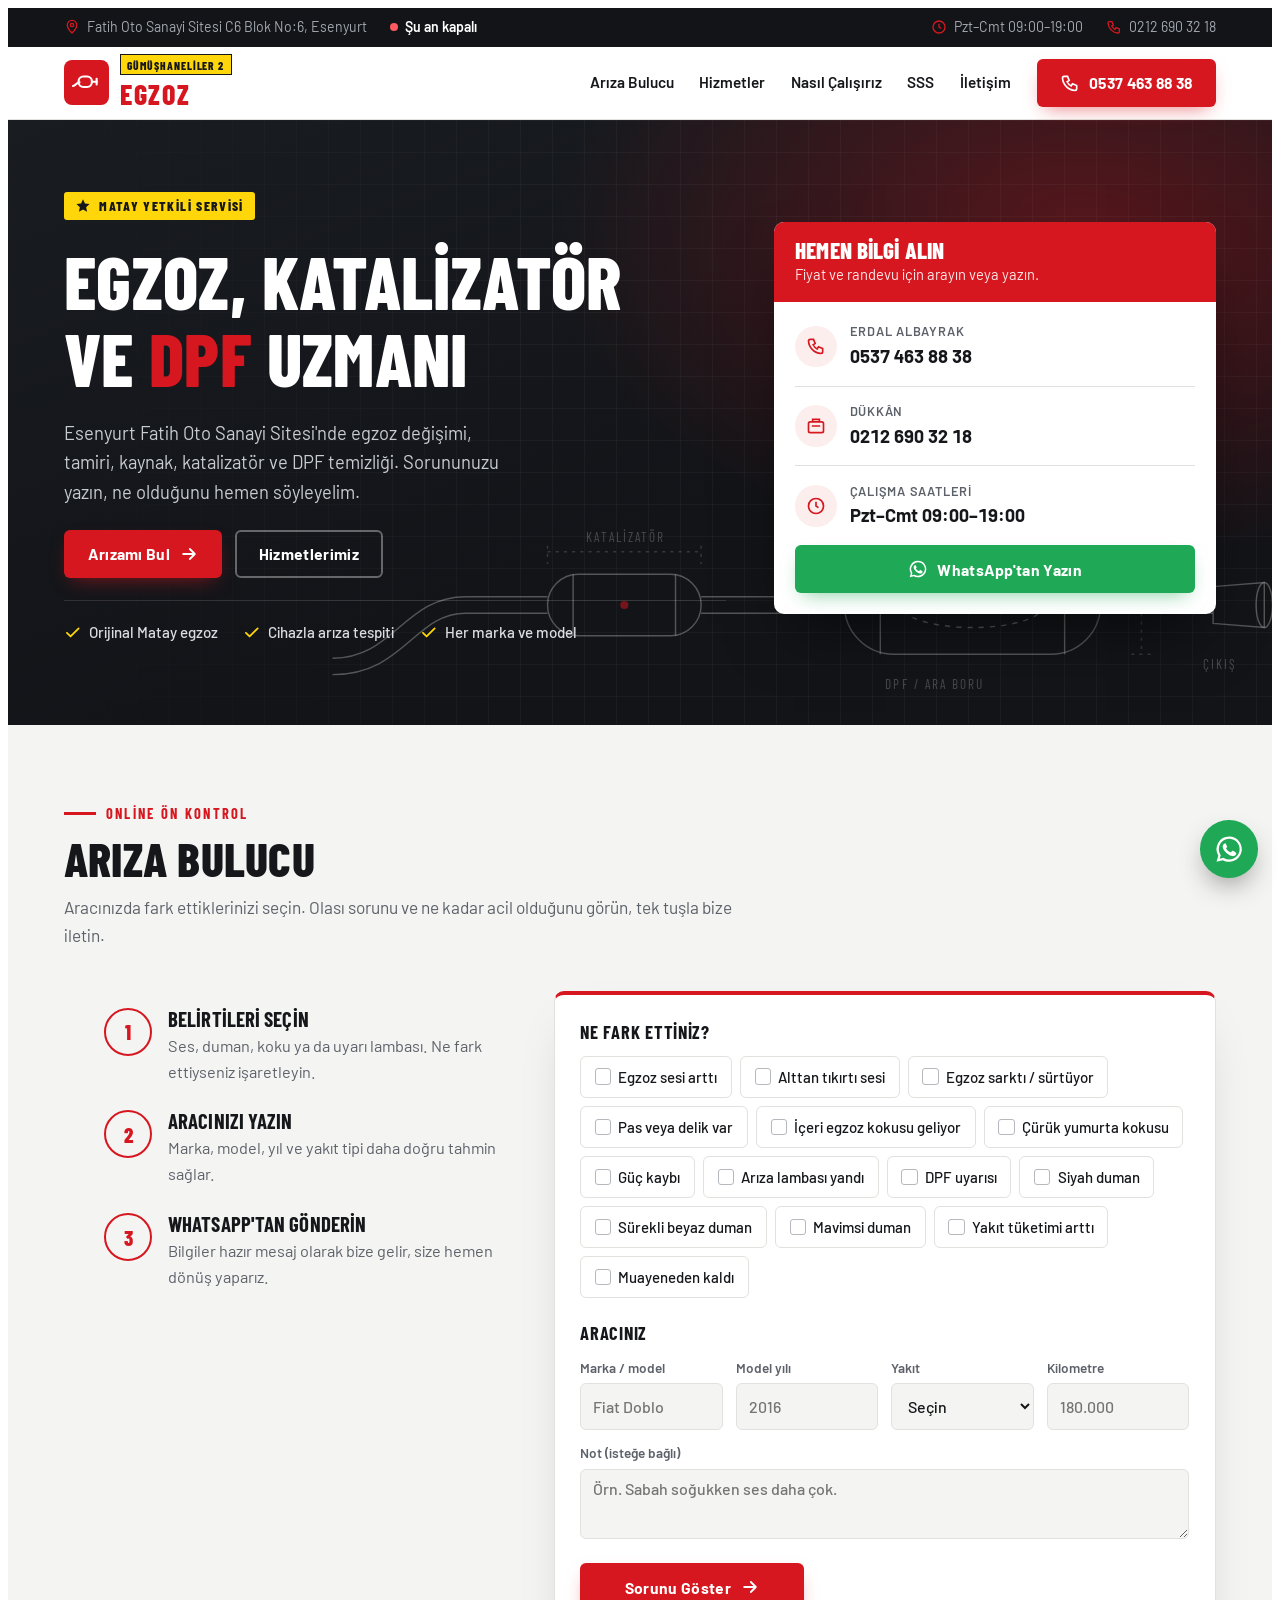
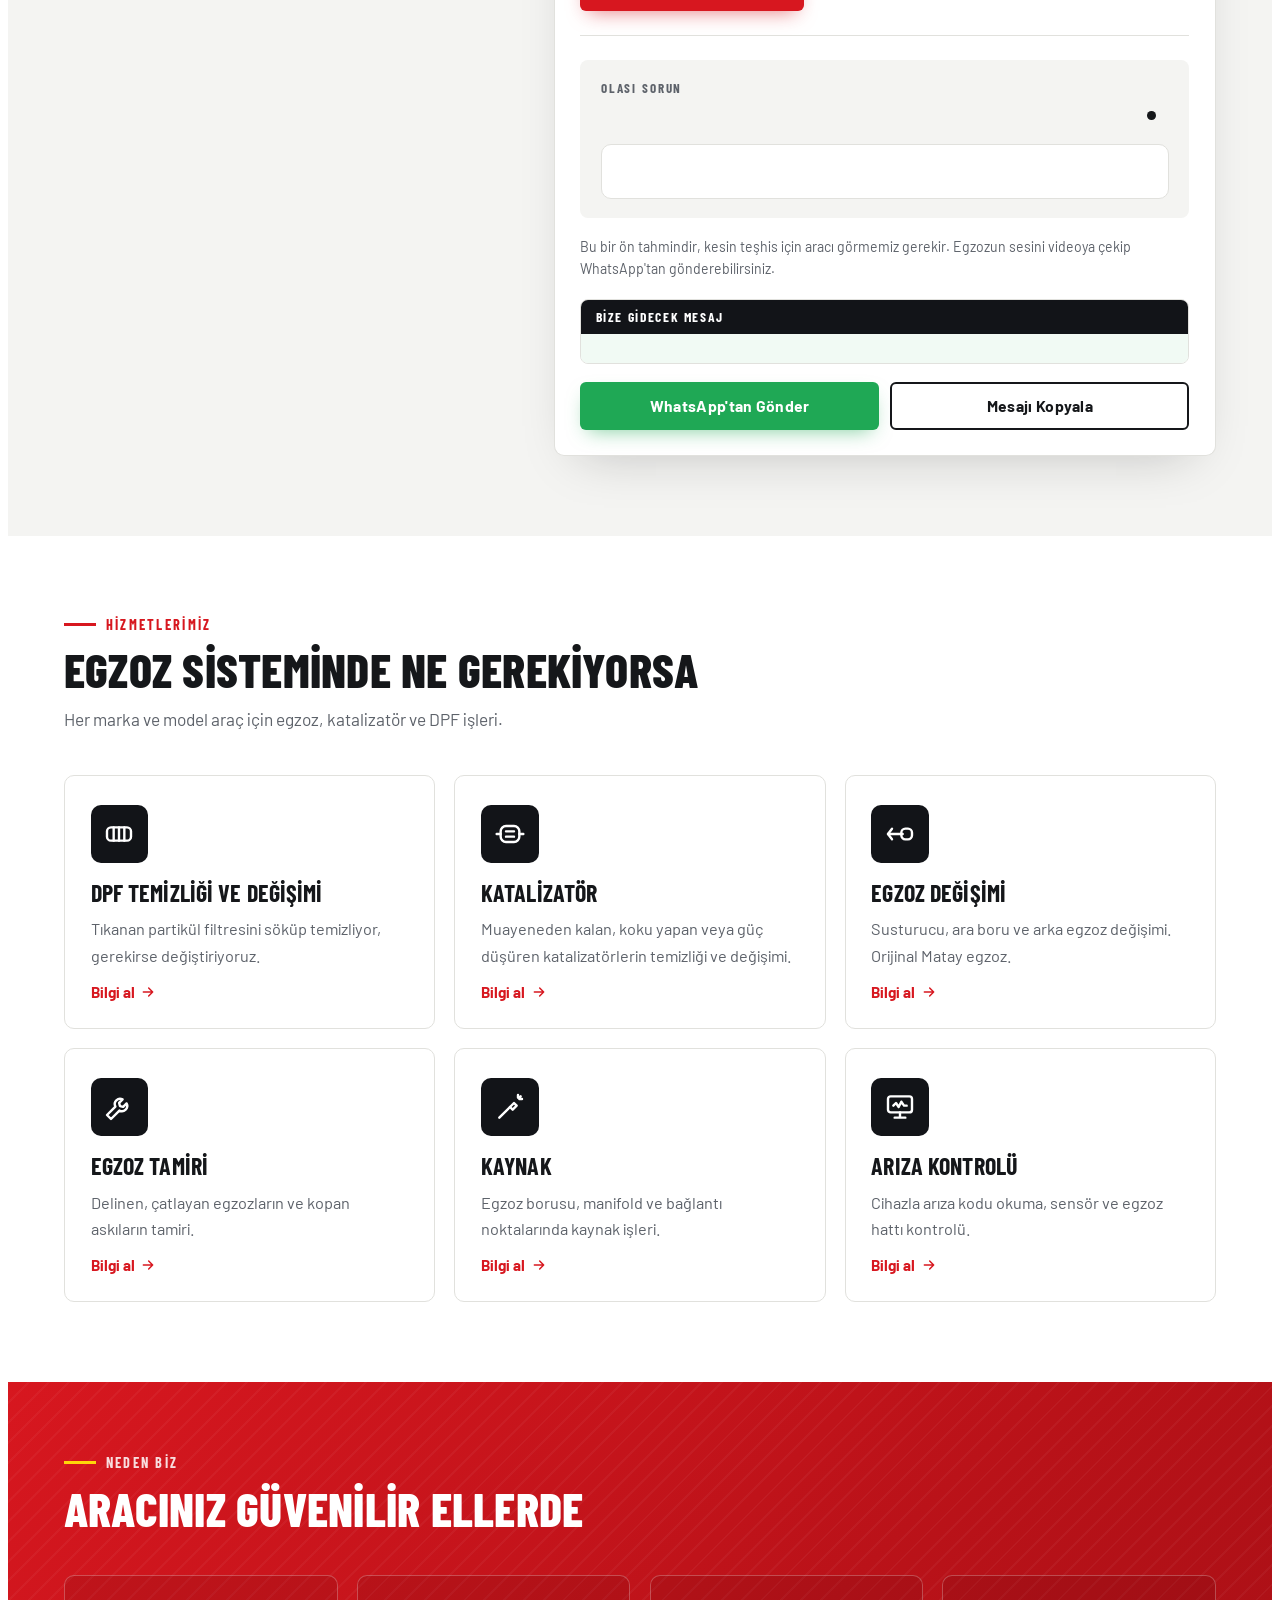
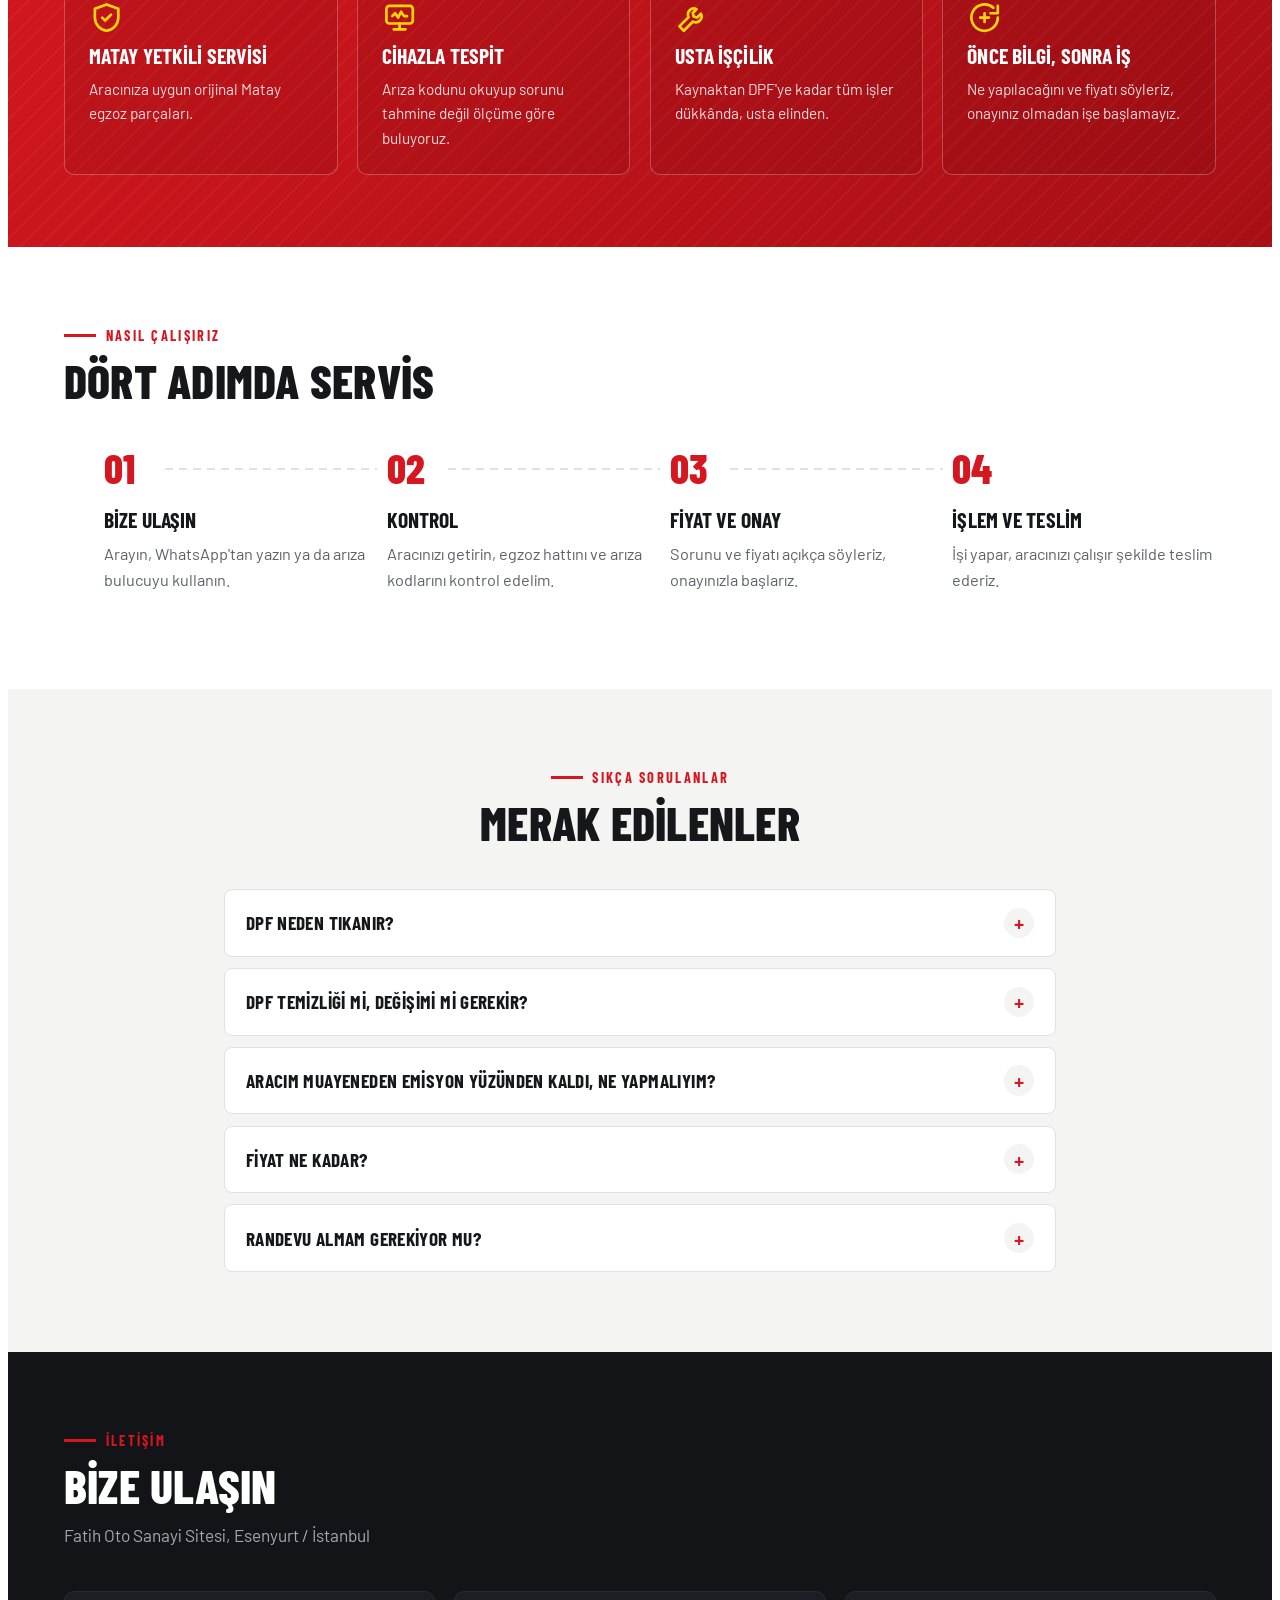
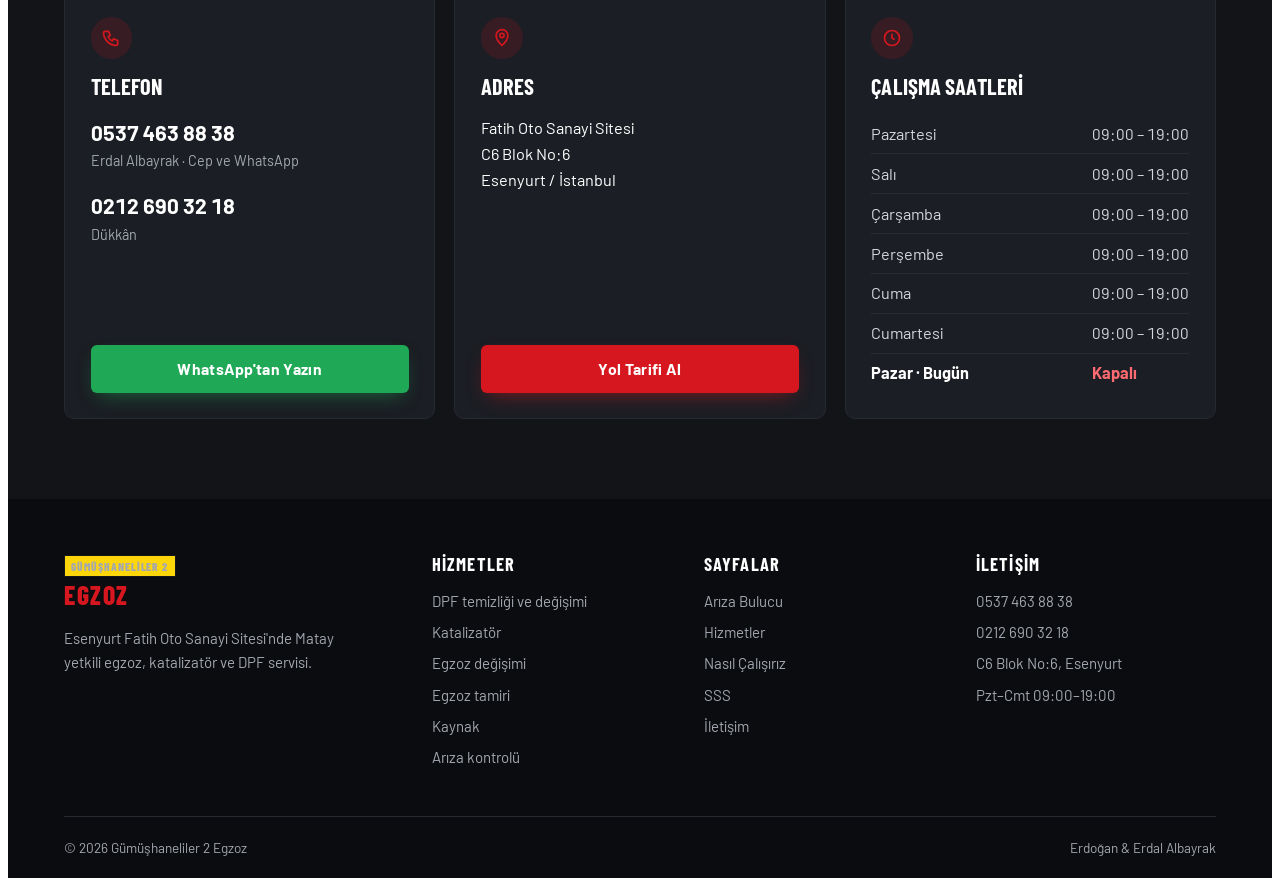
==== index.html @ d11fcd20 "İlk sürüm: Gümüşhaneliler 2 Egzoz web sitesi - Arıza bulucu: belirtiye göre olası arıza ve aciliyet " ====
<!doctype html>
<html lang="tr">
<head>
<meta charset="utf-8">
<meta name="viewport" content="width=device-width, initial-scale=1, viewport-fit=cover">
<title>Gümüşhaneliler 2 Egzoz | Esenyurt Egzoz, Katalizatör ve DPF Servisi</title>
<meta name="description" content="Esenyurt Fatih Oto Sanayi Sitesi'nde Matay yetkili egzoz servisi. DPF temizliği, katalizatör, egzoz değişimi, tamir ve kaynak. Online arıza bulucu ile sorununuzu öğrenin.">
<meta name="theme-color" content="#D7171F">
<link rel="icon" href="assets/img/favicon.svg" type="image/svg+xml">
<meta property="og:type" content="website">
<meta property="og:locale" content="tr_TR">
<meta property="og:title" content="Gümüşhaneliler 2 Egzoz">
<meta property="og:description" content="Egzoz, katalizatör ve DPF uzmanı. Fatih Oto Sanayi Sitesi C6 Blok No:6, Esenyurt / İstanbul.">
<link rel="preconnect" href="https://fonts.googleapis.com">
<link rel="preconnect" href="https://fonts.gstatic.com" crossorigin>
<link rel="stylesheet" href="https://fonts.googleapis.com/css2?family=Barlow+Condensed:wght@500;600;700;800&family=Barlow:wght@400;500;600;700&display=swap">
<link rel="stylesheet" href="assets/css/style.css">
<script type="application/ld+json">
{
  "@context": "https://schema.org",
  "@type": "AutoRepair",
  "name": "Gümüşhaneliler 2 Egzoz",
  "description": "Egzoz, katalizatör ve DPF servisi. Matay yetkili servisi.",
  "telephone": ["+905374638838", "+902126903218"],
  "address": {
    "@type": "PostalAddress",
    "streetAddress": "Fatih Oto Sanayi Sitesi C6 Blok No:6",
    "addressLocality": "Esenyurt",
    "addressRegion": "İstanbul",
    "addressCountry": "TR"
  },
  "openingHoursSpecification": [{
    "@type": "OpeningHoursSpecification",
    "dayOfWeek": ["Monday", "Tuesday", "Wednesday", "Thursday", "Friday", "Saturday"],
    "opens": "09:00",
    "closes": "19:00"
  }]
}
</script>
</head>
<body>

<div class="topinfo">
  <div class="in">
    <div class="left">
      <span class="hide-sm"><svg viewBox="0 0 24 24" fill="none" stroke="currentColor" stroke-width="2" aria-hidden="true"><path d="M12 21s-7-6.3-7-12a7 7 0 0 1 14 0c0 5.7-7 12-7 12Z"/><circle cx="12" cy="9" r="2.5"/></svg>Fatih Oto Sanayi Sitesi C6 Blok No:6, Esenyurt</span>
      <span class="status" id="status"><span class="dot"></span><span id="statusText">Pzt–Cmt 09:00–19:00</span></span>
    </div>
    <div class="right">
      <span class="hide-sm"><svg viewBox="0 0 24 24" fill="none" stroke="currentColor" stroke-width="2" aria-hidden="true"><circle cx="12" cy="12" r="9"/><path d="M12 7v5l3 2"/></svg>Pzt–Cmt 09:00–19:00</span>
      <span><svg viewBox="0 0 24 24" fill="none" stroke="currentColor" stroke-width="2" aria-hidden="true"><path d="M5 4h4l2 5-2.5 1.5a11 11 0 0 0 5 5L15 13l5 2v4a2 2 0 0 1-2 2A16 16 0 0 1 3 6a2 2 0 0 1 2-2Z"/></svg>0212 690 32 18</span>
    </div>
  </div>
</div>

<nav class="navbar" aria-label="Ana menü">
  <div class="in">
    <a class="logo" href="#top" aria-label="Gümüşhaneliler 2 Egzoz">
      <span class="logo-mark"><svg viewBox="0 0 32 32" fill="none" stroke="currentColor" stroke-width="2.2" stroke-linecap="round" stroke-linejoin="round" aria-hidden="true"><path d="M2 20c3 0 4-4 7-4"/><rect x="8" y="10" width="14" height="11" rx="5"/><path d="M22 15.5h5"/><path d="M27 12.5v6"/></svg></span>
      <span class="logo-text"><span class="tag">GÜMÜŞHANELİLER 2</span><span class="word">EGZOZ</span></span>
    </a>
    <button class="menu-btn" id="menuBtn" aria-label="Menüyü aç" aria-expanded="false" aria-controls="nav"><svg viewBox="0 0 24 24" fill="none" stroke="currentColor" stroke-width="2" stroke-linecap="round" aria-hidden="true"><path d="M4 7h16M4 12h16M4 17h16"/></svg></button>
    <div class="nav" id="nav" data-closed>
      <a href="#ariza">Arıza Bulucu</a>
      <a href="#hizmetler">Hizmetler</a>
      <a href="#surec">Nasıl Çalışırız</a>
      <a href="#sss">SSS</a>
      <a href="#iletisim">İletişim</a>
      <a class="btn red" href="tel:+905374638838"><svg class="i" viewBox="0 0 24 24" fill="none" stroke="currentColor" stroke-width="2" aria-hidden="true"><path d="M5 4h4l2 5-2.5 1.5a11 11 0 0 0 5 5L15 13l5 2v4a2 2 0 0 1-2 2A16 16 0 0 1 3 6a2 2 0 0 1 2-2Z"/></svg>0537 463 88 38</a>
    </div>
  </div>
</nav>

<header class="hero" id="top">
  <!-- Teknik çizim tarzı egzoz hattı (arka plan) -->
  <svg class="blueprint" viewBox="0 0 1000 300" fill="none" stroke="#FFFFFF" stroke-width="1.4" aria-hidden="true">
    <g stroke-opacity=".55">
      <path d="M20 220 C 80 220, 90 160, 150 160 L 230 160"/>
      <path d="M20 236 C 90 236, 100 176, 150 176 L 230 176"/>
      <rect x="230" y="138" width="150" height="60" rx="30"/>
      <path d="M255 138v60M355 138v60"/>
      <path d="M380 160 H 520 M380 176 H 520"/>
      <rect x="520" y="120" width="250" height="96" rx="48"/>
      <path d="M555 120v96M735 120v96"/>
      <ellipse cx="645" cy="168" rx="70" ry="22" stroke-dasharray="5 6"/>
      <path d="M770 160 H 880 M770 176 H 880"/>
      <path d="M880 150 L 930 146 L 930 190 L 880 186 Z"/>
      <ellipse cx="930" cy="168" rx="8" ry="22"/>
    </g>
    <g stroke-opacity=".3" stroke-dasharray="3 5">
      <path d="M230 110 V 128 M380 110 V 128 M230 116 H 380"/>
      <path d="M520 92 V 110 M770 92 V 110 M520 98 H 770"/>
      <path d="M800 120 H 820 M800 216 H 820 M810 120 V 216"/>
    </g>
    <g fill="#FFFFFF" fill-opacity=".45" stroke="none" font-family="Barlow Condensed, Arial Narrow, sans-serif" font-size="13" letter-spacing="2">
      <text x="268" y="106">KATALİZATÖR</text>
      <text x="600" y="88">SUSTURUCU</text>
      <text x="560" y="250">DPF / ARA BORU</text>
      <text x="870" y="230">ÇIKIŞ</text>
    </g>
    <circle cx="305" cy="168" r="4" fill="#D7171F" stroke="none"/>
    <circle cx="645" cy="168" r="4" fill="#D7171F" stroke="none"/>
  </svg>

  <div class="in">
    <div class="hero-text">
      <span class="chip-y"><svg viewBox="0 0 24 24" fill="currentColor" aria-hidden="true"><path d="m12 2 2.9 6.3 6.9.8-5.1 4.7 1.4 6.8L12 17.3l-6.1 3.3 1.4-6.8L2.2 9.1l6.9-.8L12 2Z"/></svg>Matay Yetkili Servisi</span>
      <h1>Egzoz, katalizatör ve <span>DPF</span> uzmanı</h1>
      <p class="lead">Esenyurt Fatih Oto Sanayi Sitesi'nde egzoz değişimi, tamiri, kaynak, katalizatör ve DPF temizliği. Sorununuzu yazın, ne olduğunu hemen söyleyelim.</p>
      <div class="ctas">
        <a class="btn red" href="#ariza">Arızamı Bul<svg class="i" viewBox="0 0 24 24" fill="none" stroke="currentColor" stroke-width="2.2" stroke-linecap="round" stroke-linejoin="round" aria-hidden="true"><path d="M5 12h14M13 6l6 6-6 6"/></svg></a>
        <a class="btn outline-w" href="#hizmetler">Hizmetlerimiz</a>
      </div>
      <div class="trust">
        <span><svg viewBox="0 0 24 24" fill="none" stroke="currentColor" stroke-width="2.4" stroke-linecap="round" stroke-linejoin="round" aria-hidden="true"><path d="M20 6 9 17l-5-5"/></svg>Orijinal Matay egzoz</span>
        <span><svg viewBox="0 0 24 24" fill="none" stroke="currentColor" stroke-width="2.4" stroke-linecap="round" stroke-linejoin="round" aria-hidden="true"><path d="M20 6 9 17l-5-5"/></svg>Cihazla arıza tespiti</span>
        <span><svg viewBox="0 0 24 24" fill="none" stroke="currentColor" stroke-width="2.4" stroke-linecap="round" stroke-linejoin="round" aria-hidden="true"><path d="M20 6 9 17l-5-5"/></svg>Her marka ve model</span>
      </div>
    </div>

    <aside class="quick" aria-label="Hızlı iletişim">
      <div class="quick-head"><h3>Hemen bilgi alın</h3><p>Fiyat ve randevu için arayın veya yazın.</p></div>
      <div class="quick-body">
        <a class="qrow" href="tel:+905374638838"><span class="qicon"><svg class="i" viewBox="0 0 24 24" fill="none" stroke="currentColor" stroke-width="2" aria-hidden="true"><path d="M5 4h4l2 5-2.5 1.5a11 11 0 0 0 5 5L15 13l5 2v4a2 2 0 0 1-2 2A16 16 0 0 1 3 6a2 2 0 0 1 2-2Z"/></svg></span><span><small>Erdal Albayrak</small><b>0537 463 88 38</b></span></a>
        <a class="qrow" href="tel:+902126903218"><span class="qicon"><svg class="i" viewBox="0 0 24 24" fill="none" stroke="currentColor" stroke-width="2" aria-hidden="true"><rect x="3" y="7" width="18" height="13" rx="2"/><path d="M8 7V4h8v3M7 12h10"/></svg></span><span><small>Dükkân</small><b>0212 690 32 18</b></span></a>
        <div class="qrow"><span class="qicon"><svg class="i" viewBox="0 0 24 24" fill="none" stroke="currentColor" stroke-width="2" aria-hidden="true"><circle cx="12" cy="12" r="9"/><path d="M12 7v5l3 2"/></svg></span><span><small>Çalışma saatleri</small><b>Pzt–Cmt 09:00–19:00</b></span></div>
        <a class="btn wa" data-wa href="#" target="_blank" rel="noopener"><svg class="i" viewBox="0 0 24 24" fill="currentColor" aria-hidden="true"><path d="M12 2a10 10 0 0 0-8.6 15.1L2 22l5-1.3A10 10 0 1 0 12 2Zm0 18.2a8.2 8.2 0 0 1-4.2-1.2l-.3-.2-3 .8.8-2.9-.2-.3A8.2 8.2 0 1 1 12 20.2Zm4.5-6.1c-.2-.1-1.5-.7-1.7-.8s-.4-.1-.6.1-.7.8-.8 1-.3.2-.5.1a6.7 6.7 0 0 1-3.3-2.9c-.2-.4.2-.4.7-1.3a.5.5 0 0 0 0-.5l-.8-1.8c-.2-.5-.4-.4-.6-.4h-.5a1 1 0 0 0-.7.3 3 3 0 0 0-.9 2.2 5.2 5.2 0 0 0 1.1 2.7 11.8 11.8 0 0 0 4.5 4c1.7.7 2.3.8 3.2.6a2.7 2.7 0 0 0 1.8-1.2 2.2 2.2 0 0 0 .1-1.3c0-.1-.2-.2-.5-.3Z"/></svg>WhatsApp'tan Yazın</a>
      </div>
    </aside>
  </div>
</header>

<section id="ariza" class="alt">
  <div class="in">
    <div class="sec-head">
      <span class="eyebrow">Online ön kontrol</span>
      <h2>Arıza bulucu</h2>
      <p>Aracınızda fark ettiklerinizi seçin. Olası sorunu ve ne kadar acil olduğunu görün, tek tuşla bize iletin.</p>
    </div>
    <div class="finder-wrap">
      <ol class="how">
        <li><span class="num">1</span><div><h4>Belirtileri seçin</h4><p>Ses, duman, koku ya da uyarı lambası. Ne fark ettiyseniz işaretleyin.</p></div></li>
        <li><span class="num">2</span><div><h4>Aracınızı yazın</h4><p>Marka, model, yıl ve yakıt tipi daha doğru tahmin sağlar.</p></div></li>
        <li><span class="num">3</span><div><h4>WhatsApp'tan gönderin</h4><p>Bilgiler hazır mesaj olarak bize gelir, size hemen dönüş yaparız.</p></div></li>
      </ol>

      <div class="finder">
        <form id="form" novalidate>
          <fieldset>
            <legend>Ne fark ettiniz?</legend>
            <div class="opts" id="symptoms"></div>
          </fieldset>
          <fieldset>
            <legend>Aracınız</legend>
            <div class="fields">
              <div class="field"><label for="brand">Marka / model</label><input type="text" id="brand" placeholder="Fiat Doblo" autocomplete="off"></div>
              <div class="field"><label for="year">Model yılı</label><input type="number" id="year" placeholder="2016" inputmode="numeric" min="1980" max="2030"></div>
              <div class="field"><label for="fuel">Yakıt</label>
                <select id="fuel"><option value="">Seçin</option><option value="dizel">Dizel</option><option value="benzin">Benzin</option><option value="lpg">Benzin + LPG</option><option value="hibrit">Hibrit</option></select>
              </div>
              <div class="field"><label for="km">Kilometre</label><input type="text" id="km" placeholder="180.000" inputmode="numeric"></div>
              <div class="field wide"><label for="note">Not (isteğe bağlı)</label><textarea id="note" placeholder="Örn. Sabah soğukken ses daha çok."></textarea></div>
            </div>
          </fieldset>
          <p class="error" id="err" hidden>Lütfen en az bir belirti seçin.</p>
          <button type="submit" class="btn red submit">Sorunu Göster<svg class="i" viewBox="0 0 24 24" fill="none" stroke="currentColor" stroke-width="2.2" stroke-linecap="round" stroke-linejoin="round" aria-hidden="true"><path d="M5 12h14M13 6l6 6-6 6"/></svg></button>

          <div class="result" id="result" hidden aria-live="polite">
            <div class="diag">
              <small>Olası sorun</small>
              <div class="diag-row"><h3 id="dName"></h3><span class="urg" id="dUrg"></span></div>
              <p id="dWhy"></p>
              <p class="svc" id="dSvc"></p>
            </div>
            <p class="fine">Bu bir ön tahmindir, kesin teşhis için aracı görmemiz gerekir. Egzozun sesini videoya çekip WhatsApp'tan gönderebilirsiniz.</p>
            <div class="msgbox">
              <div class="msgbox-head">Bize gidecek mesaj</div>
              <div class="msg" id="msg"></div>
            </div>
            <div class="actions">
              <a class="btn wa" id="waSend" href="#" target="_blank" rel="noopener">WhatsApp'tan Gönder</a>
              <button type="button" class="btn outline" id="copy">Mesajı Kopyala</button>
            </div>
          </div>
        </form>
      </div>
    </div>
  </div>
</section>

<section id="hizmetler">
  <div class="in">
    <div class="sec-head">
      <span class="eyebrow">Hizmetlerimiz</span>
      <h2>Egzoz sisteminde ne gerekiyorsa</h2>
      <p>Her marka ve model araç için egzoz, katalizatör ve DPF işleri.</p>
    </div>
    <div class="svc-grid" id="services"></div>
  </div>
</section>

<section class="why">
  <div class="in">
    <div class="sec-head">
      <span class="eyebrow">Neden biz</span>
      <h2>Aracınız güvenilir ellerde</h2>
    </div>
    <div class="why-grid">
      <div class="why-item"><svg viewBox="0 0 24 24" fill="none" stroke="currentColor" stroke-width="1.8" stroke-linecap="round" stroke-linejoin="round" aria-hidden="true"><path d="M12 3 4 6v6c0 4.5 3.4 8.3 8 9 4.6-.7 8-4.5 8-9V6l-8-3Z"/><path d="m9 12 2 2 4-4"/></svg><h3>Matay yetkili servisi</h3><p>Aracınıza uygun orijinal Matay egzoz parçaları.</p></div>
      <div class="why-item"><svg viewBox="0 0 24 24" fill="none" stroke="currentColor" stroke-width="1.8" stroke-linecap="round" stroke-linejoin="round" aria-hidden="true"><rect x="3" y="4" width="18" height="12" rx="2"/><path d="M8 20h8M12 16v4"/><path d="m7 11 2-2 2 3 2-4 2 3h2"/></svg><h3>Cihazla tespit</h3><p>Arıza kodunu okuyup sorunu tahmine değil ölçüme göre buluyoruz.</p></div>
      <div class="why-item"><svg viewBox="0 0 24 24" fill="none" stroke="currentColor" stroke-width="1.8" stroke-linecap="round" stroke-linejoin="round" aria-hidden="true"><path d="M14.7 6.3a4 4 0 0 0-5.4 5.4L3 18l3 3 6.3-6.3a4 4 0 0 0 5.4-5.4l-2.6 2.6-2.4-.6-.6-2.4 2.6-2.6Z"/></svg><h3>Usta işçilik</h3><p>Kaynaktan DPF'ye kadar tüm işler dükkânda, usta elinden.</p></div>
      <div class="why-item"><svg viewBox="0 0 24 24" fill="none" stroke="currentColor" stroke-width="1.8" stroke-linecap="round" stroke-linejoin="round" aria-hidden="true"><path d="M21 12a9 9 0 1 1-3-6.7"/><path d="M21 4v5h-5"/><path d="M9 12h6M12 9v6"/></svg><h3>Önce bilgi, sonra iş</h3><p>Ne yapılacağını ve fiyatı söyleriz, onayınız olmadan işe başlamayız.</p></div>
    </div>
  </div>
</section>

<section id="surec">
  <div class="in">
    <div class="sec-head">
      <span class="eyebrow">Nasıl çalışırız</span>
      <h2>Dört adımda servis</h2>
    </div>
    <ol class="steps">
      <li class="step"><h3>Bize ulaşın</h3><p>Arayın, WhatsApp'tan yazın ya da arıza bulucuyu kullanın.</p></li>
      <li class="step"><h3>Kontrol</h3><p>Aracınızı getirin, egzoz hattını ve arıza kodlarını kontrol edelim.</p></li>
      <li class="step"><h3>Fiyat ve onay</h3><p>Sorunu ve fiyatı açıkça söyleriz, onayınızla başlarız.</p></li>
      <li class="step"><h3>İşlem ve teslim</h3><p>İşi yapar, aracınızı çalışır şekilde teslim ederiz.</p></li>
    </ol>
  </div>
</section>

<section id="sss" class="alt">
  <div class="in">
    <div class="sec-head center">
      <span class="eyebrow">Sıkça sorulanlar</span>
      <h2>Merak edilenler</h2>
    </div>
    <div class="faq">
      <details><summary>DPF neden tıkanır?</summary><p>DPF, dizel araçlarda egzozdaki isi tutan filtredir. Araç çoğunlukla şehir içinde kısa mesafe kullanılıyorsa filtre kendini temizleyemez ve zamanla tıkanır. Güç kaybı ve DPF uyarı lambası en sık görülen belirtilerdir.</p></details>
      <details><summary>DPF temizliği mi, değişimi mi gerekir?</summary><p>Filtre sağlamsa temizlik çoğu zaman yeterlidir. İçi çatlamış veya erimişse değişim gerekir. Aracı görüp kontrol ettikten sonra hangisinin gerektiğini söyleriz.</p></details>
      <details><summary>Aracım muayeneden emisyon yüzünden kaldı, ne yapmalıyım?</summary><p>Genellikle katalizatör ya da egzoz sensörü kaynaklıdır. Katalizatörü kontrol edip temizlik veya değişimle aracınızın tekrar muayeneden geçmesini sağlarız.</p></details>
      <details><summary>Fiyat ne kadar?</summary><p>Fiyat aracın markasına, modeline ve sorunun ne olduğuna göre değişir. Arayın veya WhatsApp'tan yazın. Aracı gördükten sonra net fiyat veririz.</p></details>
      <details><summary>Randevu almam gerekiyor mu?</summary><p>Pazartesiden cumartesiye 09:00–19:00 arası doğrudan gelebilirsiniz. Önceden arar ya da yazarsanız beklemeden işlem yaparız.</p></details>
    </div>
  </div>
</section>

<section id="iletisim" class="contact">
  <div class="in">
    <div class="sec-head">
      <span class="eyebrow">İletişim</span>
      <h2>Bize ulaşın</h2>
      <p>Fatih Oto Sanayi Sitesi, Esenyurt / İstanbul</p>
    </div>
    <div class="contact-grid">
      <div class="c-card">
        <span class="qicon"><svg class="i" viewBox="0 0 24 24" fill="none" stroke="currentColor" stroke-width="2" aria-hidden="true"><path d="M5 4h4l2 5-2.5 1.5a11 11 0 0 0 5 5L15 13l5 2v4a2 2 0 0 1-2 2A16 16 0 0 1 3 6a2 2 0 0 1 2-2Z"/></svg></span>
        <h3>Telefon</h3>
        <div><a class="big" href="tel:+905374638838">0537 463 88 38</a><p class="sub">Erdal Albayrak · Cep ve WhatsApp</p></div>
        <div><a class="big" href="tel:+902126903218">0212 690 32 18</a><p class="sub">Dükkân</p></div>
        <a class="btn wa" data-wa href="#" target="_blank" rel="noopener">WhatsApp'tan Yazın</a>
      </div>
      <div class="c-card">
        <span class="qicon"><svg class="i" viewBox="0 0 24 24" fill="none" stroke="currentColor" stroke-width="2" aria-hidden="true"><path d="M12 21s-7-6.3-7-12a7 7 0 0 1 14 0c0 5.7-7 12-7 12Z"/><circle cx="12" cy="9" r="2.5"/></svg></span>
        <h3>Adres</h3>
        <p>Fatih Oto Sanayi Sitesi<br>C6 Blok No:6<br>Esenyurt / İstanbul</p>
        <a class="btn red" href="https://www.google.com/maps/search/?api=1&query=Fatih+Oto+Sanayi+Sitesi+C6+Blok+Esenyurt+%C4%B0stanbul" target="_blank" rel="noopener">Yol Tarifi Al</a>
      </div>
      <div class="c-card">
        <span class="qicon"><svg class="i" viewBox="0 0 24 24" fill="none" stroke="currentColor" stroke-width="2" aria-hidden="true"><circle cx="12" cy="12" r="9"/><path d="M12 7v5l3 2"/></svg></span>
        <h3>Çalışma saatleri</h3>
        <div class="hours" id="hours"></div>
      </div>
    </div>
  </div>
</section>

<footer>
  <div class="in">
    <div class="foot">
      <div class="foot-about">
        <span class="logo-text"><span class="tag">GÜMÜŞHANELİLER 2</span><span class="word">EGZOZ</span></span>
        <p>Esenyurt Fatih Oto Sanayi Sitesi'nde Matay yetkili egzoz, katalizatör ve DPF servisi.</p>
      </div>
      <div><h4>Hizmetler</h4><ul id="footSvc"></ul></div>
      <div><h4>Sayfalar</h4><ul><li><a href="#ariza">Arıza Bulucu</a></li><li><a href="#hizmetler">Hizmetler</a></li><li><a href="#surec">Nasıl Çalışırız</a></li><li><a href="#sss">SSS</a></li><li><a href="#iletisim">İletişim</a></li></ul></div>
      <div><h4>İletişim</h4><ul><li><a href="tel:+905374638838">0537 463 88 38</a></li><li><a href="tel:+902126903218">0212 690 32 18</a></li><li>C6 Blok No:6, Esenyurt</li><li>Pzt–Cmt 09:00–19:00</li></ul></div>
    </div>
    <div class="foot-bottom"><span>© <span id="yr">2026</span> Gümüşhaneliler 2 Egzoz</span><span>Erdoğan &amp; Erdal Albayrak</span></div>
  </div>
</footer>

<a class="float-wa" data-wa href="#" target="_blank" rel="noopener" aria-label="WhatsApp'tan yazın"><svg viewBox="0 0 24 24" fill="currentColor" aria-hidden="true"><path d="M12 2a10 10 0 0 0-8.6 15.1L2 22l5-1.3A10 10 0 1 0 12 2Zm0 18.2a8.2 8.2 0 0 1-4.2-1.2l-.3-.2-3 .8.8-2.9-.2-.3A8.2 8.2 0 1 1 12 20.2Zm4.5-6.1c-.2-.1-1.5-.7-1.7-.8s-.4-.1-.6.1-.7.8-.8 1-.3.2-.5.1a6.7 6.7 0 0 1-3.3-2.9c-.2-.4.2-.4.7-1.3a.5.5 0 0 0 0-.5l-.8-1.8c-.2-.5-.4-.4-.6-.4h-.5a1 1 0 0 0-.7.3 3 3 0 0 0-.9 2.2 5.2 5.2 0 0 0 1.1 2.7 11.8 11.8 0 0 0 4.5 4c1.7.7 2.3.8 3.2.6a2.7 2.7 0 0 0 1.8-1.2 2.2 2.2 0 0 0 .1-1.3c0-.1-.2-.2-.5-.3Z"/></svg></a>
<div class="dock">
  <a class="btn wa" data-wa href="#" target="_blank" rel="noopener">WhatsApp</a>
  <a class="btn red" href="tel:+905374638838">Hemen Ara</a>
</div>

<script src="assets/js/main.js" defer></script>
</body>
</html>
---- assets/css/style.css ----
/* Layout: kurumsal servis sitesi. Üst bilgi şeridi + menü, koyu giriş (teknik çizim egzoz + hızlı iletişim kartı),
   arıza bulucu, hizmet kartları, kırmızı "neden biz" bandı, çalışma adımları, SSS, iletişim, çok sütunlu alt bilgi.
   Tek görünüm: kartvizitin kırmızı/sarı/beyaz kimliği her temada aynı. */
:root {
  color-scheme: light;
  --dark: #121418;
  --dark-2: #1B1E24;
  --dark-3: #262A31;
  --bg: #F4F4F2;
  --white: #FFFFFF;
  --ink: #15171A;
  --muted: #5D626A;
  --muted-dark: #A3A8B0;
  --line: #E1E1DD;
  --red: #D7171F;
  --red-dark: #A70F15;
  --red-tint: #FDEEEE;
  --yellow: #FFD60A;
  --green: #1FA855;
  --head: "Barlow Condensed", "Arial Narrow", sans-serif;
  --body: "Barlow", "Segoe UI", Roboto, Arial, sans-serif;
}
* { box-sizing: border-box; }
html { scroll-behavior: smooth; scroll-padding-top: 5rem; }
@media (prefers-reduced-motion: reduce) { html { scroll-behavior: auto; } * { transition: none !important; } }
body { background: var(--white); color: var(--ink); font-family: var(--body); font-size: 1.02rem; line-height: 1.6; }
h1, h2, h3, h4 { margin: 0; font-family: var(--head); text-wrap: balance; line-height: 1.05; letter-spacing: .005em; }
p { margin: 0; }
a { color: inherit; }
ul { margin: 0; padding: 0; list-style: none; }
.in { max-width: 74rem; margin: 0 auto; padding-inline: 16px; }
svg.i { width: 1.25rem; height: 1.25rem; flex: none; }

/* Butonlar */
.btn { display: inline-flex; align-items: center; justify-content: center; gap: .55rem; min-height: 3rem; padding: .7rem 1.35rem; border-radius: 6px; border: 2px solid transparent; font: 700 .98rem var(--body); letter-spacing: .02em; text-decoration: none; cursor: pointer; transition: background .18s, border-color .18s, transform .18s, box-shadow .18s; white-space: nowrap; }
.btn:hover { transform: translateY(-1px); }
.btn:focus-visible, .opt:focus-within, input:focus-visible, select:focus-visible, textarea:focus-visible, summary:focus-visible, .nav a:focus-visible { outline: 3px solid var(--yellow); outline-offset: 2px; }
.btn.red { background: var(--red); color: var(--white); box-shadow: 0 8px 20px -8px rgba(215,23,31,.6); }
.btn.red:hover { background: var(--red-dark); }
.btn.wa { background: var(--green); color: var(--white); box-shadow: 0 8px 20px -8px rgba(31,168,85,.6); }
.btn.outline-w { border-color: rgba(255,255,255,.35); color: var(--white); }
.btn.outline-w:hover { border-color: var(--white); background: rgba(255,255,255,.06); }
.btn.outline { border-color: var(--ink); color: var(--ink); background: var(--white); }
.btn.white { background: var(--white); color: var(--red); }

/* Üst bilgi şeridi */
.topinfo { background: var(--dark); color: var(--muted-dark); font-size: .88rem; }
.topinfo .in { display: flex; justify-content: space-between; gap: .3rem 1.5rem; flex-wrap: wrap; padding-block: .5rem; }
.topinfo span { display: inline-flex; align-items: center; gap: .45rem; }
.topinfo svg { width: 1rem; height: 1rem; color: var(--red); }
.topinfo .left, .topinfo .right { display: flex; gap: .3rem 1.4rem; flex-wrap: wrap; }
.status { font-weight: 600; color: var(--white); }
.dot { width: .5rem; height: .5rem; border-radius: 50%; background: var(--muted-dark); }
.open .dot { background: #3BDB78; box-shadow: 0 0 0 3px rgba(59,219,120,.2); }
.closed .dot { background: #FF5A5F; }

/* Menü */
.navbar { position: sticky; top: env(safe-area-inset-top, 0px); z-index: 30; background: rgba(255,255,255,.97); backdrop-filter: saturate(1.4) blur(8px); border-bottom: 1px solid var(--line); }
.navbar .in { display: flex; align-items: center; justify-content: space-between; gap: 1.5rem; min-height: 4.5rem; }
.logo { display: inline-flex; align-items: center; gap: .7rem; text-decoration: none; }
.logo-mark { width: 2.8rem; height: 2.8rem; border-radius: 8px; background: var(--red); display: grid; place-items: center; }
.logo-mark svg { width: 1.9rem; height: 1.9rem; color: var(--white); }
.logo-text { display: flex; flex-direction: column; line-height: 1; }
.logo-text .tag { align-self: flex-start; background: var(--yellow); font: 800 .72rem var(--head); letter-spacing: .08em; padding: .18rem .4rem; border: 1.5px solid var(--ink); }
.logo-text .word { font: 800 1.75rem var(--head); color: var(--red); letter-spacing: .06em; margin-top: .12rem; }
.nav { display: flex; align-items: center; gap: 1.6rem; font-weight: 600; font-size: .96rem; }
.nav a { text-decoration: none; color: var(--ink); position: relative; padding-block: .3rem; }
.nav a:not(.btn)::after { content: ""; position: absolute; left: 0; right: 100%; bottom: -2px; height: 2px; background: var(--red); transition: right .2s; }
.nav a:not(.btn):hover::after { right: 0; }
.menu-btn { display: none; width: 2.8rem; height: 2.8rem; border: 1.5px solid var(--line); border-radius: 6px; background: var(--white); cursor: pointer; place-items: center; }
.menu-btn svg { width: 1.4rem; height: 1.4rem; }

/* Giriş */
.hero { position: relative; overflow: hidden; background: radial-gradient(70% 90% at 85% 20%, rgba(215,23,31,.35), transparent 60%), linear-gradient(160deg, #191C21 0%, var(--dark) 60%); color: var(--white); }
.hero::before { content: ""; position: absolute; inset: 0; background-image: linear-gradient(rgba(255,255,255,.035) 1px, transparent 1px), linear-gradient(90deg, rgba(255,255,255,.035) 1px, transparent 1px); background-size: 32px 32px; mask-image: linear-gradient(90deg, transparent, #000 40%); }
.blueprint { position: absolute; right: -4rem; bottom: -1rem; width: min(64rem, 120%); opacity: .5; pointer-events: none; }
.hero .in { position: relative; display: grid; grid-template-columns: minmax(0, 1.35fr) minmax(0, .9fr); gap: 3rem; align-items: center; padding-block: 4.5rem 5rem; }
.hero-text { display: flex; flex-direction: column; gap: 1.4rem; min-width: 0; }
.chip-y { align-self: flex-start; display: inline-flex; align-items: center; gap: .5rem; background: var(--yellow); color: var(--ink); font: 800 .85rem var(--head); letter-spacing: .1em; text-transform: uppercase; padding: .35rem .7rem; border-radius: 3px; }
.chip-y svg { width: 1rem; height: 1rem; }
.hero h1 { font-size: clamp(2.6rem, 6.2vw, 4.6rem); font-weight: 800; text-transform: uppercase; }
.hero h1 span { color: var(--red); }
.hero .lead { color: #C9CDD3; font-size: 1.15rem; max-width: 46ch; }
.hero .ctas { display: flex; flex-wrap: wrap; gap: .8rem; }
.trust { display: flex; flex-wrap: wrap; gap: .6rem 1.6rem; padding-top: 1.2rem; border-top: 1px solid rgba(255,255,255,.12); color: #DADDE1; font-weight: 500; font-size: .95rem; }
.trust span { display: inline-flex; align-items: center; gap: .45rem; }
.trust svg { color: var(--yellow); width: 1.1rem; height: 1.1rem; }

.quick { background: var(--white); color: var(--ink); border-radius: 10px; overflow: hidden; box-shadow: 0 30px 60px -20px rgba(0,0,0,.6); min-width: 0; }
.quick-head { background: var(--red); color: var(--white); padding: 1rem 1.3rem; }
.quick-head h3 { font-size: 1.45rem; text-transform: uppercase; font-weight: 800; }
.quick-head p { font-size: .92rem; opacity: .9; }
.quick-body { padding: 1.2rem 1.3rem 1.3rem; display: flex; flex-direction: column; gap: .9rem; }
.qrow { display: flex; gap: .8rem; align-items: center; text-decoration: none; padding-bottom: .9rem; border-bottom: 1px solid var(--line); }
.qrow:last-of-type { border-bottom: 0; padding-bottom: 0; }
.qicon { width: 2.6rem; height: 2.6rem; border-radius: 50%; background: var(--red-tint); color: var(--red); display: grid; place-items: center; flex: none; }
.qrow small { display: block; color: var(--muted); font-size: .8rem; font-weight: 600; text-transform: uppercase; letter-spacing: .06em; }
.qrow b { font-size: 1.15rem; font-variant-numeric: tabular-nums; }
.quick .btn { width: 100%; }

/* Bölüm başlıkları */
section { padding-block: 5rem; }
.alt { background: var(--bg); }
.sec-head { display: flex; flex-direction: column; gap: .7rem; margin-bottom: 2.6rem; max-width: 44rem; }
.sec-head.center { margin-inline: auto; text-align: center; align-items: center; }
.eyebrow { display: inline-flex; align-items: center; gap: .6rem; font: 700 .9rem var(--head); letter-spacing: .16em; text-transform: uppercase; color: var(--red); }
.eyebrow::before { content: ""; width: 2rem; height: 3px; background: var(--red); }
.sec-head h2 { font-size: clamp(2rem, 4.5vw, 3rem); font-weight: 800; text-transform: uppercase; }
.sec-head p { color: var(--muted); font-size: 1.08rem; }

/* Arıza bulucu */
.finder-wrap { display: grid; grid-template-columns: minmax(0, .8fr) minmax(0, 1.2fr); gap: 3rem; align-items: start; }
.how { display: flex; flex-direction: column; gap: 1.6rem; }
.how li { display: grid; grid-template-columns: 3rem 1fr; gap: 1rem; align-items: start; }
.how .num { width: 3rem; height: 3rem; border-radius: 50%; border: 2px solid var(--red); color: var(--red); display: grid; place-items: center; font: 800 1.3rem var(--head); }
.how h4 { font-size: 1.3rem; font-weight: 700; text-transform: uppercase; margin-bottom: .2rem; }
.how p { color: var(--muted); }
.finder { background: var(--white); border: 1px solid var(--line); border-top: 4px solid var(--red); border-radius: 10px; box-shadow: 0 20px 50px -25px rgba(20,20,20,.25); min-width: 0; }
form { padding: 1.6rem; display: flex; flex-direction: column; gap: 1.5rem; }
fieldset { border: 0; padding: 0; margin: 0; min-width: 0; }
legend { font: 700 1.15rem var(--head); text-transform: uppercase; letter-spacing: .04em; padding: 0; margin-bottom: .8rem; }
.opts { display: flex; flex-wrap: wrap; gap: .5rem; }
.opt { position: relative; }
.opt input { position: absolute; inset: 0; opacity: 0; margin: 0; cursor: pointer; }
.opt span { display: inline-flex; align-items: center; gap: .45rem; padding: .5rem .85rem; border: 1.5px solid var(--line); border-radius: 6px; font-size: .94rem; font-weight: 500; background: var(--white); user-select: none; transition: border-color .15s, background .15s; }
.opt span::before { content: ""; width: .9rem; height: .9rem; border-radius: 3px; border: 1.5px solid #B5B8BD; flex: none; transition: background .15s; }
.opt:hover span { border-color: #AEB2B8; }
.opt input:checked + span { border-color: var(--red); background: var(--red-tint); color: var(--red-dark); font-weight: 600; }
.opt input:checked + span::before { background: var(--red); border-color: var(--red); box-shadow: inset 0 0 0 2px var(--white); }
.fields { display: grid; grid-template-columns: repeat(4, minmax(0, 1fr)); gap: .8rem; }
.field { display: flex; flex-direction: column; gap: .3rem; min-width: 0; }
.field.wide { grid-column: 1 / -1; }
.field label { font-size: .85rem; font-weight: 600; color: var(--muted); }
input[type=text], input[type=number], select, textarea { width: 100%; min-height: 2.9rem; padding: .55rem .75rem; border-radius: 6px; border: 1.5px solid var(--line); background: var(--bg); color: var(--ink); font: 500 1rem var(--body); transition: border-color .15s, background .15s; }
input:focus, select:focus, textarea:focus { border-color: var(--ink); background: var(--white); }
textarea { min-height: 4.4rem; resize: vertical; }
.error { color: var(--red); font-weight: 600; }
.submit { align-self: flex-start; min-width: 14rem; }

.result { border-top: 1px solid var(--line); padding-top: 1.5rem; display: flex; flex-direction: column; gap: 1.1rem; }
.diag { background: var(--bg); border-radius: 8px; padding: 1.2rem 1.3rem; display: flex; flex-direction: column; gap: .6rem; }
.diag small { font: 700 .82rem var(--head); letter-spacing: .14em; text-transform: uppercase; color: var(--muted); }
.diag-row { display: flex; flex-wrap: wrap; align-items: center; justify-content: space-between; gap: .5rem 1rem; }
.diag h3 { font-size: 1.8rem; font-weight: 800; text-transform: uppercase; }
.urg { display: inline-flex; align-items: center; gap: .45rem; font-weight: 700; font-size: .9rem; padding: .35rem .8rem; border-radius: 999px; white-space: nowrap; }
.urg::before { content: ""; width: .55rem; height: .55rem; border-radius: 50%; background: currentColor; }
.urg.high { color: var(--white); background: var(--red); }
.urg.mid { color: #6E4200; background: var(--yellow); }
.urg.low { color: #11622F; background: #DDF3E5; }
.diag p { color: var(--muted); }
.diag .svc { color: var(--ink); font-weight: 600; display: inline-flex; gap: .4rem; align-items: center; }
.diag .svc svg { color: var(--red); }
.fine { font-size: .88rem; color: var(--muted); }
.msgbox { border: 1px solid var(--line); border-radius: 8px; overflow: hidden; }
.msgbox-head { padding: .55rem .9rem; background: var(--dark); color: var(--white); font: 700 .85rem var(--head); letter-spacing: .12em; text-transform: uppercase; }
.msg { white-space: pre-wrap; padding: .9rem; font-size: .95rem; overflow-wrap: anywhere; background: #F1FAF4; }
.actions { display: flex; flex-wrap: wrap; gap: .7rem; }
.actions .btn { flex: 1 1 12rem; }

/* Hizmetler */
.svc-grid { display: grid; grid-template-columns: repeat(3, minmax(0, 1fr)); gap: 1.2rem; }
.svc { background: var(--white); border: 1px solid var(--line); border-radius: 10px; padding: 1.8rem 1.6rem 1.5rem; display: flex; flex-direction: column; gap: .7rem; position: relative; overflow: hidden; transition: transform .2s, box-shadow .2s, border-color .2s; min-width: 0; }
.svc::after { content: ""; position: absolute; left: 0; right: 0; bottom: 0; height: 3px; background: var(--red); transform: scaleX(0); transform-origin: left; transition: transform .25s; }
.svc:hover { transform: translateY(-4px); box-shadow: 0 22px 40px -24px rgba(20,20,20,.35); border-color: transparent; }
.svc:hover::after { transform: scaleX(1); }
.svc-ico { width: 3.6rem; height: 3.6rem; border-radius: 10px; background: var(--dark); display: grid; place-items: center; margin-bottom: .4rem; transition: background .2s; }
.svc:hover .svc-ico { background: var(--red); }
.svc-ico svg { width: 2rem; height: 2rem; color: var(--white); }
.svc h3 { font-size: 1.5rem; font-weight: 700; text-transform: uppercase; }
.svc p { color: var(--muted); flex: 1; }
.svc a { font-weight: 700; color: var(--red); text-decoration: none; display: inline-flex; align-items: center; gap: .35rem; font-size: .95rem; }
.svc a svg { width: 1rem; height: 1rem; transition: transform .2s; }
.svc a:hover svg { transform: translateX(3px); }

/* Neden biz */
.why { background: linear-gradient(135deg, var(--red) 0%, var(--red-dark) 100%); color: var(--white); position: relative; overflow: hidden; padding-block: 4.5rem; }
.why::before { content: ""; position: absolute; inset: 0; background: repeating-linear-gradient(135deg, rgba(255,255,255,.04) 0 2px, transparent 2px 14px); }
.why .in { position: relative; }
.why .eyebrow, .why .sec-head p { color: rgba(255,255,255,.85); }
.why .eyebrow::before { background: var(--yellow); }
.why-grid { display: grid; grid-template-columns: repeat(4, minmax(0, 1fr)); gap: 1.2rem; }
.why-item { border: 1px solid rgba(255,255,255,.25); border-radius: 10px; padding: 1.5rem; display: flex; flex-direction: column; gap: .6rem; background: rgba(0,0,0,.08); min-width: 0; }
.why-item svg { width: 2.2rem; height: 2.2rem; color: var(--yellow); }
.why-item h3 { font-size: 1.35rem; font-weight: 700; text-transform: uppercase; }
.why-item p { color: rgba(255,255,255,.85); font-size: .96rem; }

/* Süreç */
.steps { display: grid; grid-template-columns: repeat(4, minmax(0, 1fr)); gap: 1.2rem; counter-reset: s; position: relative; }
.step { position: relative; display: flex; flex-direction: column; gap: .6rem; padding-top: 3.8rem; min-width: 0; }
.step::before { counter-increment: s; content: "0" counter(s); position: absolute; top: 0; left: 0; font: 800 2.6rem var(--head); color: var(--red); line-height: 1; }
.step::after { content: ""; position: absolute; top: 1.3rem; left: 3.8rem; right: -.6rem; height: 2px; background: repeating-linear-gradient(90deg, var(--line) 0 8px, transparent 8px 14px); }
.step:last-child::after { display: none; }
.step h3 { font-size: 1.35rem; font-weight: 700; text-transform: uppercase; }
.step p { color: var(--muted); }

/* SSS */
.faq { max-width: 52rem; margin: 0 auto; display: flex; flex-direction: column; gap: .7rem; }
.faq details { background: var(--white); border: 1px solid var(--line); border-radius: 8px; transition: border-color .2s; }
.faq details[open] { border-color: var(--red); }
.faq summary { cursor: pointer; list-style: none; padding: 1.1rem 1.3rem; display: flex; justify-content: space-between; align-items: center; gap: 1rem; font: 700 1.2rem var(--head); text-transform: uppercase; letter-spacing: .02em; }
.faq summary::-webkit-details-marker { display: none; }
.faq summary::after { content: "+"; flex: none; width: 1.9rem; height: 1.9rem; border-radius: 50%; background: var(--bg); display: grid; place-items: center; font: 600 1.3rem var(--body); color: var(--red); transition: transform .2s; }
.faq details[open] summary::after { transform: rotate(45deg); background: var(--red-tint); }
.faq details p { padding: 0 1.3rem 1.2rem; color: var(--muted); max-width: 65ch; }

/* İletişim */
.contact { background: var(--dark); color: var(--white); }
.contact .sec-head p { color: var(--muted-dark); }
.contact-grid { display: grid; grid-template-columns: repeat(3, minmax(0, 1fr)); gap: 1.2rem; }
.c-card { background: var(--dark-2); border: 1px solid var(--dark-3); border-radius: 10px; padding: 1.6rem; display: flex; flex-direction: column; gap: 1rem; min-width: 0; }
.c-card .qicon { background: rgba(215,23,31,.15); }
.c-card h3 { font-size: 1.4rem; text-transform: uppercase; font-weight: 700; }
.c-card .big { font-size: 1.35rem; font-weight: 700; font-variant-numeric: tabular-nums; text-decoration: none; display: block; }
.c-card .sub { color: var(--muted-dark); font-size: .9rem; }
.c-card .btn { margin-top: auto; }
.hours { display: grid; grid-template-columns: 1fr auto; font-variant-numeric: tabular-nums; }
.hours span { padding: .4rem 0; border-bottom: 1px solid var(--dark-3); color: #D3D6DA; }
.hours span:nth-last-child(-n+2) { border-bottom: 0; }
.hours .today { color: var(--white); font-weight: 700; }
.hours .off { color: #FF6B70; }

/* Alt bilgi */
footer { background: #0B0C0F; color: var(--muted-dark); font-size: .94rem; }
.foot { display: grid; grid-template-columns: 1.4fr 1fr 1fr 1fr; gap: 2rem; padding-block: 3.5rem 2.5rem; }
.foot h4 { color: var(--white); font-size: 1.15rem; text-transform: uppercase; letter-spacing: .06em; margin-bottom: .9rem; }
.foot li { margin-bottom: .45rem; }
.foot a { text-decoration: none; }
.foot a:hover { color: var(--white); }
.foot .logo-text .word { font-size: 1.6rem; }
.foot-about p { margin-top: 1rem; max-width: 32ch; }
.foot-bottom { border-top: 1px solid var(--dark-3); padding-block: 1.2rem; font-size: .85rem; display: flex; flex-wrap: wrap; justify-content: space-between; gap: .5rem; }

/* WhatsApp yüzen buton ve mobil alt çubuk */
.float-wa { position: fixed; right: 1.4rem; bottom: calc(1.4rem + env(safe-area-inset-bottom, 0px)); z-index: 40; width: 3.6rem; height: 3.6rem; border-radius: 50%; background: var(--green); color: var(--white); display: grid; place-items: center; box-shadow: 0 12px 28px -8px rgba(0,0,0,.45); transition: transform .2s; }
.float-wa:hover { transform: scale(1.06); }
.float-wa svg { width: 1.9rem; height: 1.9rem; }
.dock { display: none; }

@media (max-width: 60rem) {
  .nav { position: absolute; top: 100%; left: 0; right: 0; background: var(--white); border-bottom: 1px solid var(--line); flex-direction: column; align-items: stretch; gap: 0; padding: .5rem 16px 1rem; box-shadow: 0 20px 30px -20px rgba(0,0,0,.25); }
  .nav[data-closed] { display: none; }
  .nav a:not(.btn) { padding: .8rem 0; border-bottom: 1px solid var(--line); }
  .nav .btn { margin-top: .8rem; }
  .menu-btn { display: grid; }
  .hero .in { grid-template-columns: 1fr; padding-block: 3rem 3.5rem; }
  .finder-wrap { grid-template-columns: 1fr; gap: 2rem; }
  .how { flex-direction: row; flex-wrap: wrap; }
  .how li { flex: 1 1 14rem; }
  .svc-grid { grid-template-columns: repeat(2, minmax(0, 1fr)); }
  .why-grid { grid-template-columns: repeat(2, minmax(0, 1fr)); }
  .steps { grid-template-columns: repeat(2, minmax(0, 1fr)); row-gap: 2rem; }
  .step::after { display: none; }
  .contact-grid { grid-template-columns: 1fr; }
  .foot { grid-template-columns: 1fr 1fr; }
  .fields { grid-template-columns: repeat(2, minmax(0, 1fr)); }
  .float-wa { display: none; }
  .dock { display: grid; position: fixed; left: 0; right: 0; bottom: 0; z-index: 40; grid-template-columns: 1fr 1fr; gap: .5rem; background: var(--white); border-top: 1px solid var(--line); padding: .55rem 16px calc(.55rem + env(safe-area-inset-bottom, 0px)); box-shadow: 0 -8px 20px -10px rgba(0,0,0,.2); }
  body { padding-bottom: 4.3rem; }
  section { padding-block: 3.5rem; }
}
@media (max-width: 36rem) {
  .topinfo .hide-sm { display: none; }
  .svc-grid, .why-grid, .steps, .foot { grid-template-columns: 1fr; }
  form { padding: 1.2rem; }
  .submit { width: 100%; }
  .logo-mark { width: 2.4rem; height: 2.4rem; }
  .logo-text .word { font-size: 1.5rem; }
  .blueprint { width: 170%; right: -40%; opacity: .3; }
}
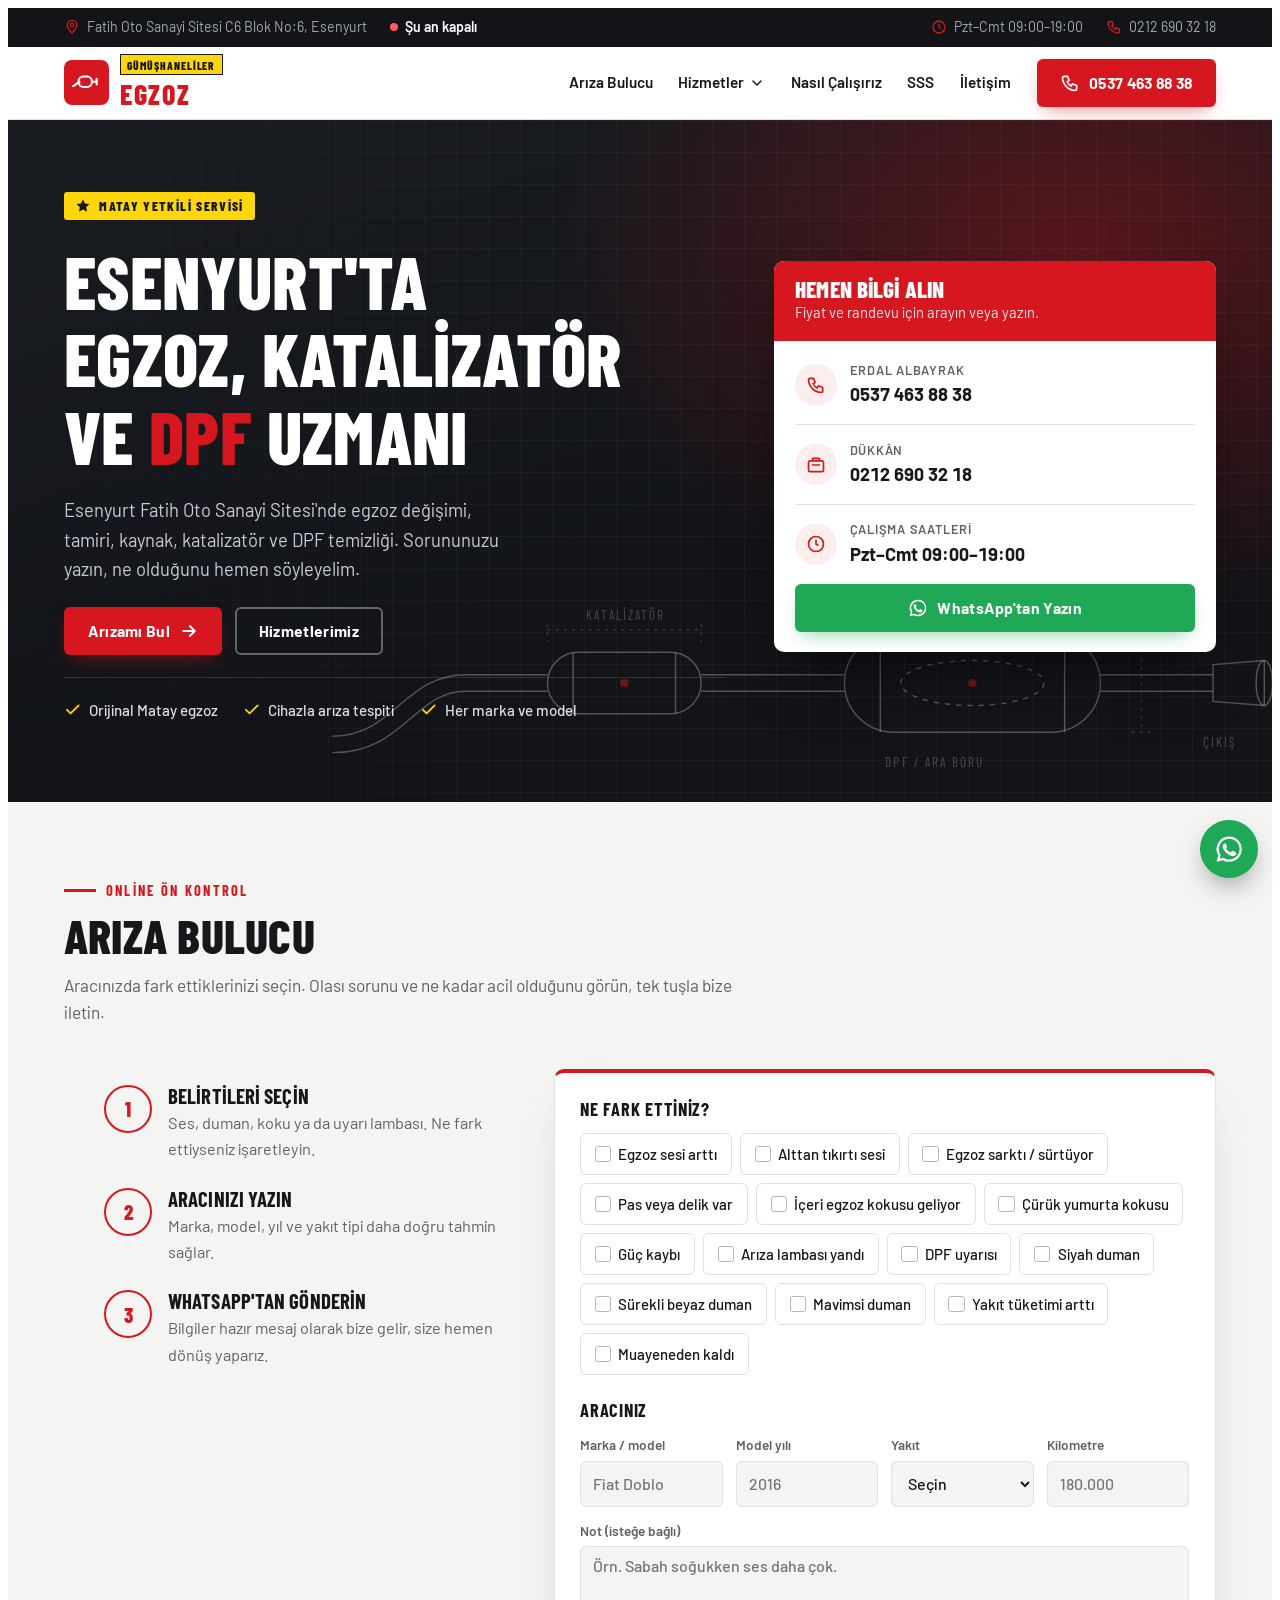
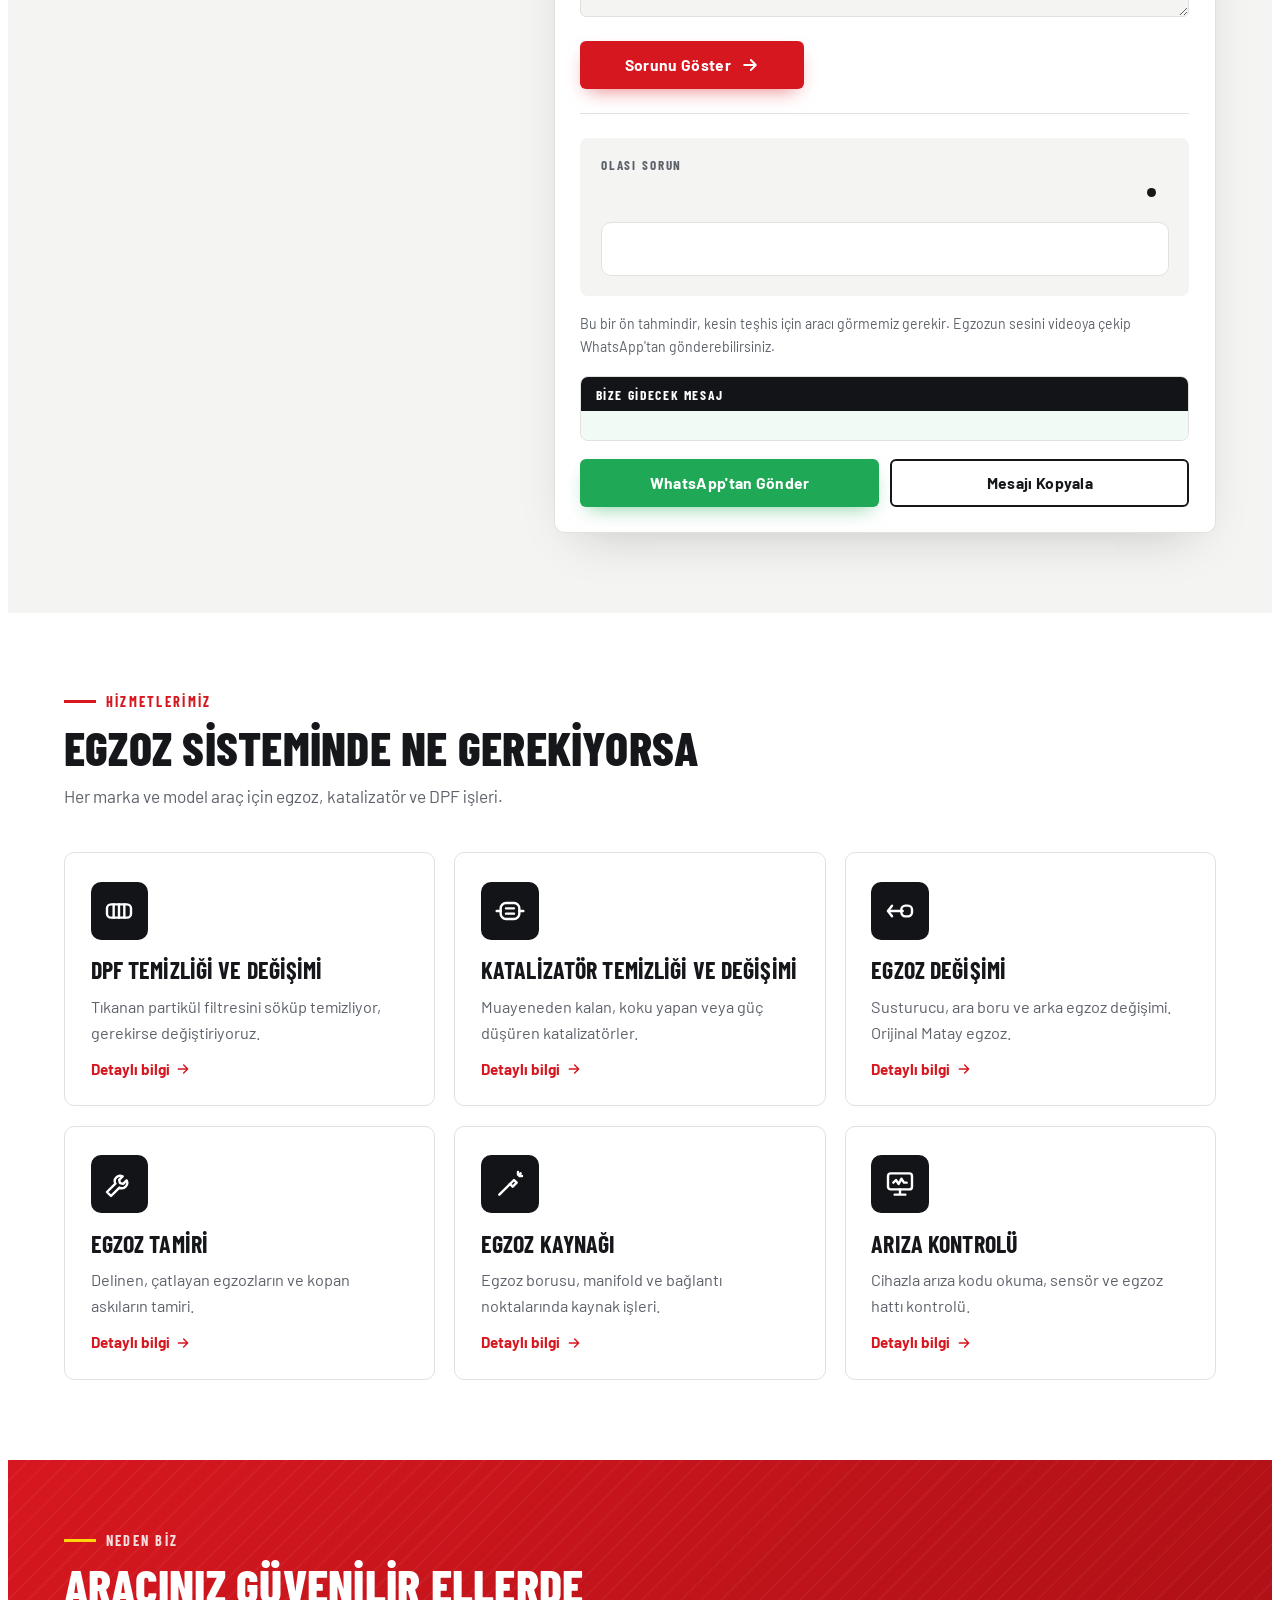
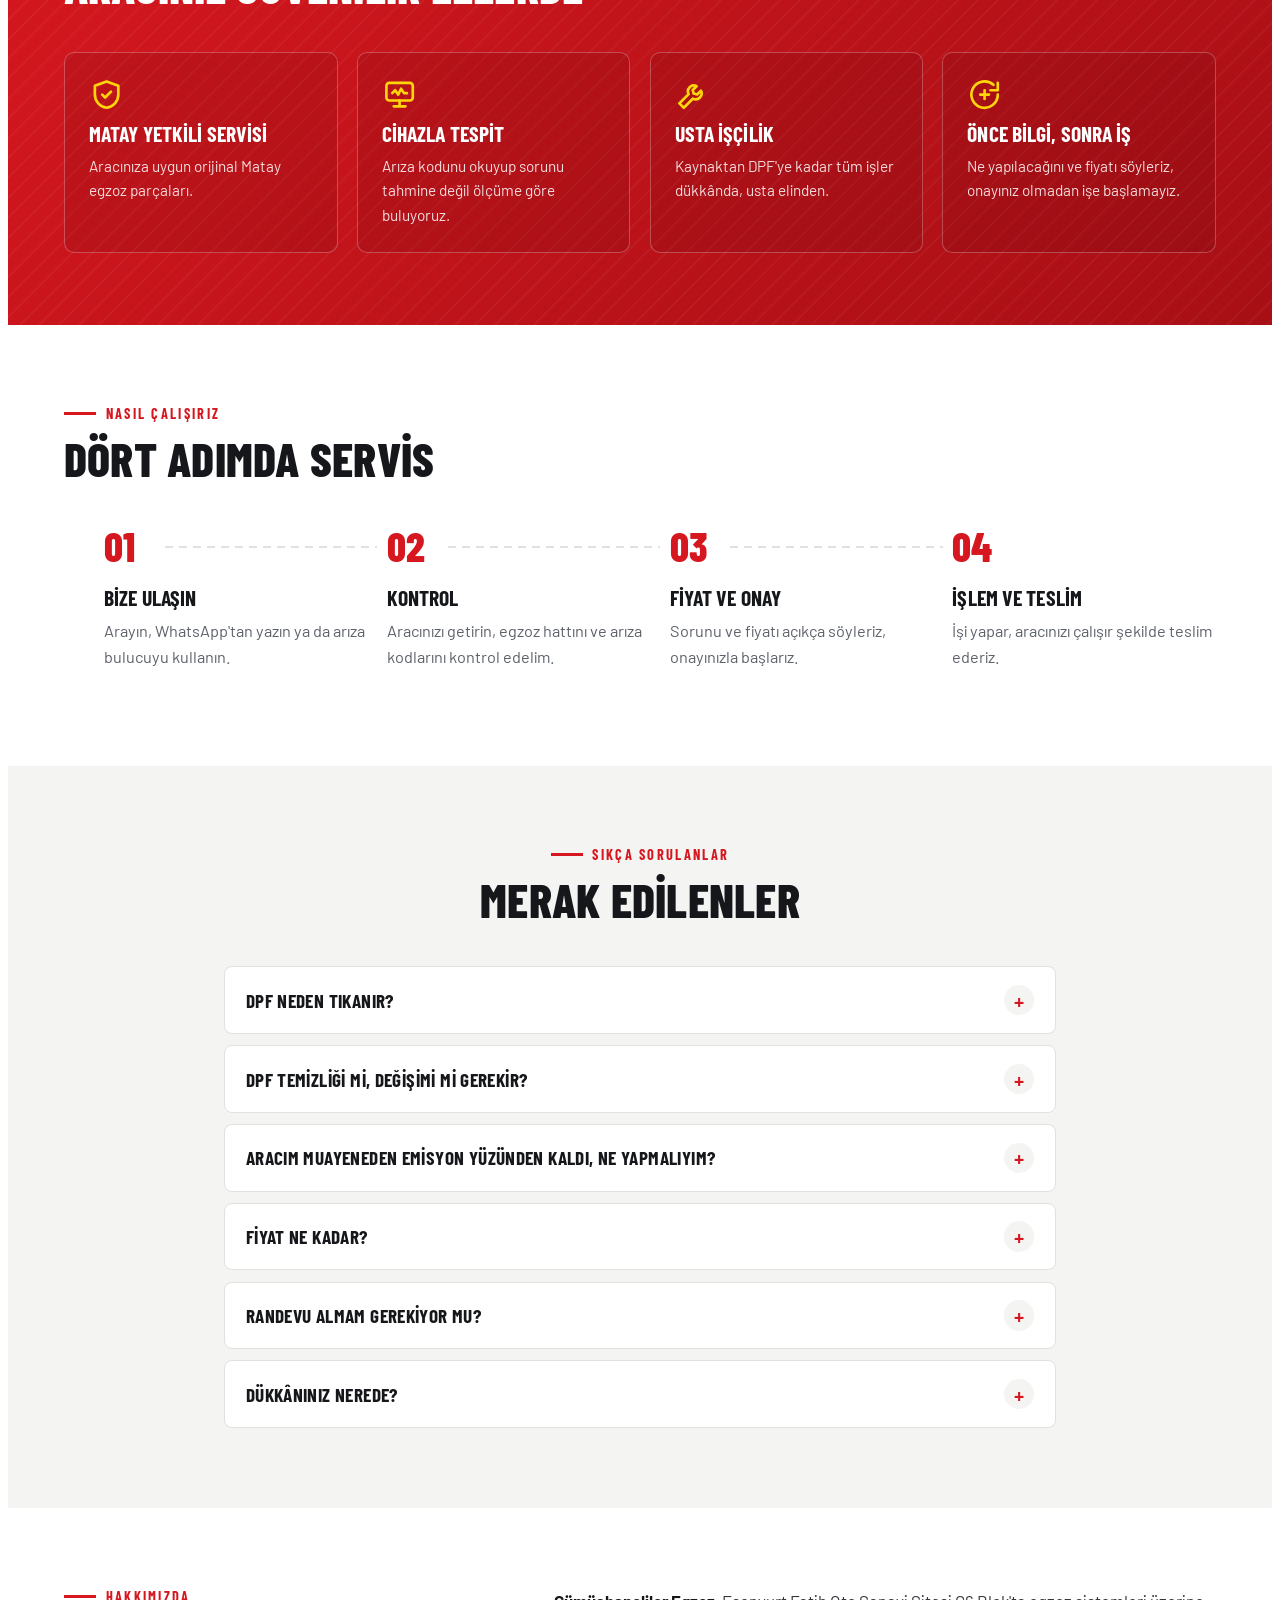
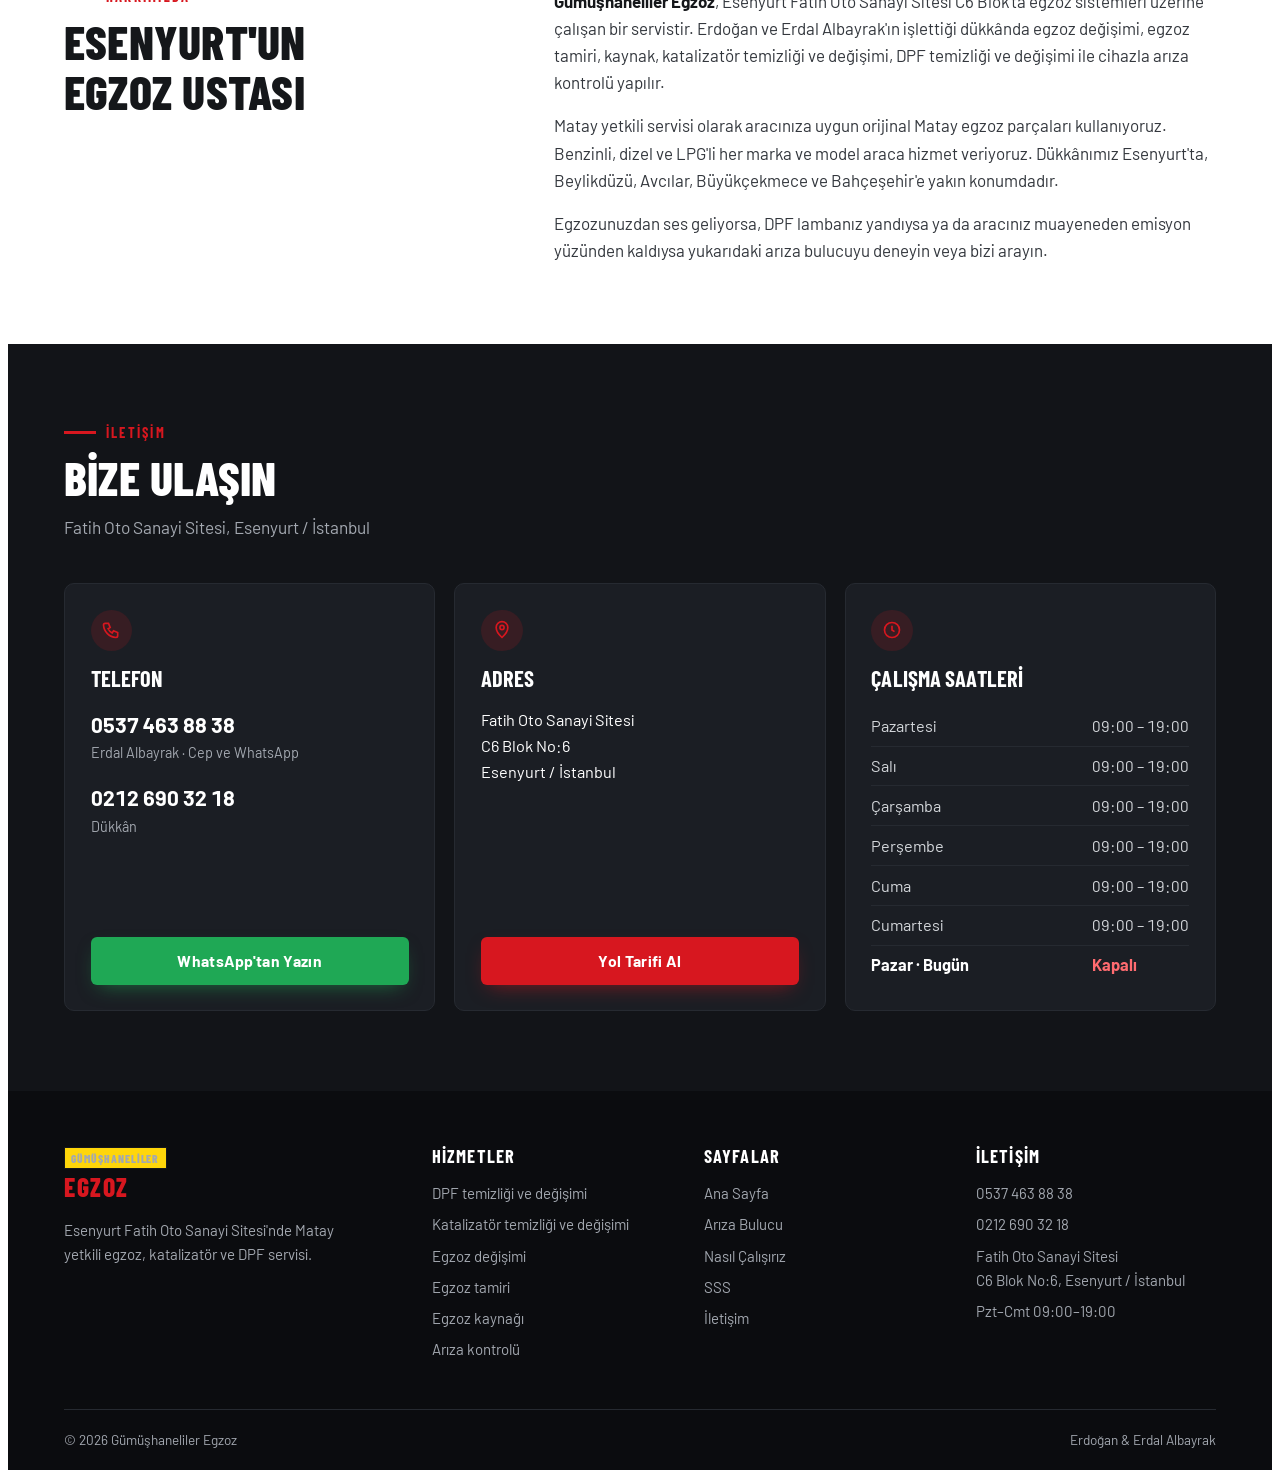
==== commit 85be83a7: "Hizmet sayfaları ve SEO altyapısı; ad "Gümüşhaneliler Egzoz" oldu - Her hizmet için ayrı, aranabilir" ====
--- a/index.html
+++ b/index.html
@@ -3,14 +3,25 @@
 <head>
 <meta charset="utf-8">
 <meta name="viewport" content="width=device-width, initial-scale=1, viewport-fit=cover">
-<title>Gümüşhaneliler 2 Egzoz | Esenyurt Egzoz, Katalizatör ve DPF Servisi</title>
-<meta name="description" content="Esenyurt Fatih Oto Sanayi Sitesi'nde Matay yetkili egzoz servisi. DPF temizliği, katalizatör, egzoz değişimi, tamir ve kaynak. Online arıza bulucu ile sorununuzu öğrenin.">
+<title>Esenyurt Egzoz Servisi | DPF Temizliği, Katalizatör | Gümüşhaneliler Egzoz</title>
+<meta name="description" content="Esenyurt Fatih Oto Sanayi Sitesi&#x27;nde Matay yetkili egzoz servisi. DPF temizliği, katalizatör, egzoz değişimi, egzoz tamiri ve kaynak. Online arıza bulucu ile sorununuzu öğrenin.">
+<meta name="robots" content="index, follow">
+<link rel="canonical" href="https://alikaganalbayrak.github.io/gumushaneliler-egzoz/">
 <meta name="theme-color" content="#D7171F">
+<meta name="geo.region" content="TR-34">
+<meta name="geo.placename" content="Esenyurt, İstanbul">
 <link rel="icon" href="assets/img/favicon.svg" type="image/svg+xml">
+<link rel="apple-touch-icon" href="assets/img/apple-touch-icon.png">
 <meta property="og:type" content="website">
 <meta property="og:locale" content="tr_TR">
-<meta property="og:title" content="Gümüşhaneliler 2 Egzoz">
-<meta property="og:description" content="Egzoz, katalizatör ve DPF uzmanı. Fatih Oto Sanayi Sitesi C6 Blok No:6, Esenyurt / İstanbul.">
+<meta property="og:site_name" content="Gümüşhaneliler Egzoz">
+<meta property="og:title" content="Esenyurt Egzoz Servisi | DPF Temizliği, Katalizatör | Gümüşhaneliler Egzoz">
+<meta property="og:description" content="Esenyurt Fatih Oto Sanayi Sitesi&#x27;nde Matay yetkili egzoz servisi. DPF temizliği, katalizatör, egzoz değişimi, egzoz tamiri ve kaynak. Online arıza bulucu ile sorununuzu öğrenin.">
+<meta property="og:url" content="https://alikaganalbayrak.github.io/gumushaneliler-egzoz/">
+<meta property="og:image" content="https://alikaganalbayrak.github.io/gumushaneliler-egzoz/assets/img/og-image.png">
+<meta property="og:image:width" content="1200">
+<meta property="og:image:height" content="630">
+<meta name="twitter:card" content="summary_large_image">
 <link rel="preconnect" href="https://fonts.googleapis.com">
 <link rel="preconnect" href="https://fonts.gstatic.com" crossorigin>
 <link rel="stylesheet" href="https://fonts.googleapis.com/css2?family=Barlow+Condensed:wght@500;600;700;800&family=Barlow:wght@400;500;600;700&display=swap">
@@ -19,9 +30,27 @@
 {
   "@context": "https://schema.org",
   "@type": "AutoRepair",
-  "name": "Gümüşhaneliler 2 Egzoz",
-  "description": "Egzoz, katalizatör ve DPF servisi. Matay yetkili servisi.",
-  "telephone": ["+905374638838", "+902126903218"],
+  "@id": "https://alikaganalbayrak.github.io/gumushaneliler-egzoz/#isletme",
+  "name": "Gümüşhaneliler Egzoz",
+  "description": "Esenyurt Fatih Oto Sanayi Sitesi'nde egzoz, katalizatör ve DPF servisi. Matay yetkili servisi.",
+  "url": "https://alikaganalbayrak.github.io/gumushaneliler-egzoz/",
+  "image": "https://alikaganalbayrak.github.io/gumushaneliler-egzoz/assets/img/og-image.png",
+  "logo": "https://alikaganalbayrak.github.io/gumushaneliler-egzoz/assets/img/apple-touch-icon.png",
+  "telephone": "+905374638838",
+  "contactPoint": [
+    {
+      "@type": "ContactPoint",
+      "telephone": "+905374638838",
+      "contactType": "customer service",
+      "availableLanguage": "Turkish"
+    },
+    {
+      "@type": "ContactPoint",
+      "telephone": "+902126903218",
+      "contactType": "customer service",
+      "availableLanguage": "Turkish"
+    }
+  ],
   "address": {
     "@type": "PostalAddress",
     "streetAddress": "Fatih Oto Sanayi Sitesi C6 Blok No:6",
@@ -29,17 +58,168 @@
     "addressRegion": "İstanbul",
     "addressCountry": "TR"
   },
-  "openingHoursSpecification": [{
-    "@type": "OpeningHoursSpecification",
-    "dayOfWeek": ["Monday", "Tuesday", "Wednesday", "Thursday", "Friday", "Saturday"],
-    "opens": "09:00",
-    "closes": "19:00"
-  }]
+  "hasMap": "https://www.google.com/maps/search/?api=1&query=Fatih+Oto+Sanayi+Sitesi+C6+Blok+Esenyurt+%C4%B0stanbul",
+  "areaServed": [
+    {
+      "@type": "Place",
+      "name": "Esenyurt"
+    },
+    {
+      "@type": "Place",
+      "name": "Beylikdüzü"
+    },
+    {
+      "@type": "Place",
+      "name": "Avcılar"
+    },
+    {
+      "@type": "Place",
+      "name": "Büyükçekmece"
+    },
+    {
+      "@type": "Place",
+      "name": "Başakşehir"
+    },
+    {
+      "@type": "Place",
+      "name": "İstanbul"
+    }
+  ],
+  "openingHoursSpecification": [
+    {
+      "@type": "OpeningHoursSpecification",
+      "dayOfWeek": [
+        "Monday",
+        "Tuesday",
+        "Wednesday",
+        "Thursday",
+        "Friday",
+        "Saturday"
+      ],
+      "opens": "09:00",
+      "closes": "19:00"
+    }
+  ],
+  "makesOffer": [
+    {
+      "@type": "Offer",
+      "itemOffered": {
+        "@type": "Service",
+        "name": "DPF temizliği ve değişimi",
+        "url": "https://alikaganalbayrak.github.io/gumushaneliler-egzoz/hizmetler/dpf-temizligi/"
+      }
+    },
+    {
+      "@type": "Offer",
+      "itemOffered": {
+        "@type": "Service",
+        "name": "Katalizatör temizliği ve değişimi",
+        "url": "https://alikaganalbayrak.github.io/gumushaneliler-egzoz/hizmetler/katalizator/"
+      }
+    },
+    {
+      "@type": "Offer",
+      "itemOffered": {
+        "@type": "Service",
+        "name": "Egzoz değişimi",
+        "url": "https://alikaganalbayrak.github.io/gumushaneliler-egzoz/hizmetler/egzoz-degisimi/"
+      }
+    },
+    {
+      "@type": "Offer",
+      "itemOffered": {
+        "@type": "Service",
+        "name": "Egzoz tamiri",
+        "url": "https://alikaganalbayrak.github.io/gumushaneliler-egzoz/hizmetler/egzoz-tamiri/"
+      }
+    },
+    {
+      "@type": "Offer",
+      "itemOffered": {
+        "@type": "Service",
+        "name": "Egzoz kaynağı",
+        "url": "https://alikaganalbayrak.github.io/gumushaneliler-egzoz/hizmetler/egzoz-kaynak/"
+      }
+    },
+    {
+      "@type": "Offer",
+      "itemOffered": {
+        "@type": "Service",
+        "name": "Arıza kontrolü",
+        "url": "https://alikaganalbayrak.github.io/gumushaneliler-egzoz/hizmetler/ariza-kontrolu/"
+      }
+    }
+  ]
+}
+</script>
+<script type="application/ld+json">
+{
+  "@context": "https://schema.org",
+  "@type": "WebSite",
+  "name": "Gümüşhaneliler Egzoz",
+  "url": "https://alikaganalbayrak.github.io/gumushaneliler-egzoz/",
+  "inLanguage": "tr-TR"
+}
+</script>
+<script type="application/ld+json">
+{
+  "@context": "https://schema.org",
+  "@type": "FAQPage",
+  "mainEntity": [
+    {
+      "@type": "Question",
+      "name": "DPF neden tıkanır?",
+      "acceptedAnswer": {
+        "@type": "Answer",
+        "text": "DPF, dizel araçlarda egzozdaki isi tutan filtredir. Araç çoğunlukla şehir içinde kısa mesafe kullanılıyorsa filtre kendini temizleyemez ve zamanla tıkanır. Güç kaybı ve DPF uyarı lambası en sık görülen belirtilerdir."
+      }
+    },
+    {
+      "@type": "Question",
+      "name": "DPF temizliği mi, değişimi mi gerekir?",
+      "acceptedAnswer": {
+        "@type": "Answer",
+        "text": "Filtre sağlamsa temizlik çoğu zaman yeterlidir. İçi çatlamış veya erimişse değişim gerekir. Aracı görüp kontrol ettikten sonra hangisinin gerektiğini söyleriz."
+      }
+    },
+    {
+      "@type": "Question",
+      "name": "Aracım muayeneden emisyon yüzünden kaldı, ne yapmalıyım?",
+      "acceptedAnswer": {
+        "@type": "Answer",
+        "text": "Genellikle katalizatör ya da egzoz sensörü kaynaklıdır. Katalizatörü kontrol edip temizlik veya değişimle aracınızın tekrar muayeneden geçmesini sağlarız."
+      }
+    },
+    {
+      "@type": "Question",
+      "name": "Fiyat ne kadar?",
+      "acceptedAnswer": {
+        "@type": "Answer",
+        "text": "Fiyat aracın markasına, modeline ve sorunun ne olduğuna göre değişir. Arayın veya WhatsApp'tan yazın. Aracı gördükten sonra net fiyat veririz."
+      }
+    },
+    {
+      "@type": "Question",
+      "name": "Randevu almam gerekiyor mu?",
+      "acceptedAnswer": {
+        "@type": "Answer",
+        "text": "Pazartesiden cumartesiye 09:00–19:00 arası doğrudan gelebilirsiniz. Önceden arar ya da yazarsanız beklemeden işlem yaparız."
+      }
+    },
+    {
+      "@type": "Question",
+      "name": "Dükkânınız nerede?",
+      "acceptedAnswer": {
+        "@type": "Answer",
+        "text": "Esenyurt Fatih Oto Sanayi Sitesi C6 Blok No:6'dayız. Beylikdüzü, Avcılar, Büyükçekmece ve Bahçeşehir'e yakınız. Sayfanın altındaki Yol Tarifi Al butonuyla haritada açabilirsiniz."
+      }
+    }
+  ]
 }
 </script>
 </head>
 <body>
-
+<!-- Bu dosya tools/build.py ile üretilir. Doğrudan düzenlemeyin; templates/ ve tools/site_data.py dosyalarını düzenleyin. -->
 <div class="topinfo">
   <div class="in">
     <div class="left">
@@ -55,14 +235,17 @@
 
 <nav class="navbar" aria-label="Ana menü">
   <div class="in">
-    <a class="logo" href="#top" aria-label="Gümüşhaneliler 2 Egzoz">
+    <a class="logo" href="" aria-label="Gümüşhaneliler Egzoz ana sayfa">
       <span class="logo-mark"><svg viewBox="0 0 32 32" fill="none" stroke="currentColor" stroke-width="2.2" stroke-linecap="round" stroke-linejoin="round" aria-hidden="true"><path d="M2 20c3 0 4-4 7-4"/><rect x="8" y="10" width="14" height="11" rx="5"/><path d="M22 15.5h5"/><path d="M27 12.5v6"/></svg></span>
-      <span class="logo-text"><span class="tag">GÜMÜŞHANELİLER 2</span><span class="word">EGZOZ</span></span>
+      <span class="logo-text"><span class="tag">GÜMÜŞHANELİLER</span><span class="word">EGZOZ</span></span>
     </a>
     <button class="menu-btn" id="menuBtn" aria-label="Menüyü aç" aria-expanded="false" aria-controls="nav"><svg viewBox="0 0 24 24" fill="none" stroke="currentColor" stroke-width="2" stroke-linecap="round" aria-hidden="true"><path d="M4 7h16M4 12h16M4 17h16"/></svg></button>
     <div class="nav" id="nav" data-closed>
       <a href="#ariza">Arıza Bulucu</a>
-      <a href="#hizmetler">Hizmetler</a>
+      <div class="dd">
+        <a href="#hizmetler" class="dd-toggle">Hizmetler<svg viewBox="0 0 24 24" fill="none" stroke="currentColor" stroke-width="2.2" stroke-linecap="round" stroke-linejoin="round" aria-hidden="true"><path d="m6 9 6 6 6-6"/></svg></a>
+        <ul class="dd-menu"><li><a href="hizmetler/dpf-temizligi/">DPF temizliği ve değişimi</a></li><li><a href="hizmetler/katalizator/">Katalizatör temizliği ve değişimi</a></li><li><a href="hizmetler/egzoz-degisimi/">Egzoz değişimi</a></li><li><a href="hizmetler/egzoz-tamiri/">Egzoz tamiri</a></li><li><a href="hizmetler/egzoz-kaynak/">Egzoz kaynağı</a></li><li><a href="hizmetler/ariza-kontrolu/">Arıza kontrolü</a></li></ul>
+      </div>
       <a href="#surec">Nasıl Çalışırız</a>
       <a href="#sss">SSS</a>
       <a href="#iletisim">İletişim</a>
@@ -71,6 +254,7 @@
   </div>
 </nav>
 
+<main id="icerik">
 <header class="hero" id="top">
   <!-- Teknik çizim tarzı egzoz hattı (arka plan) -->
   <svg class="blueprint" viewBox="0 0 1000 300" fill="none" stroke="#FFFFFF" stroke-width="1.4" aria-hidden="true">
@@ -105,7 +289,7 @@
   <div class="in">
     <div class="hero-text">
       <span class="chip-y"><svg viewBox="0 0 24 24" fill="currentColor" aria-hidden="true"><path d="m12 2 2.9 6.3 6.9.8-5.1 4.7 1.4 6.8L12 17.3l-6.1 3.3 1.4-6.8L2.2 9.1l6.9-.8L12 2Z"/></svg>Matay Yetkili Servisi</span>
-      <h1>Egzoz, katalizatör ve <span>DPF</span> uzmanı</h1>
+      <h1>Esenyurt'ta egzoz, katalizatör ve <span>DPF</span> uzmanı</h1>
       <p class="lead">Esenyurt Fatih Oto Sanayi Sitesi'nde egzoz değişimi, tamiri, kaynak, katalizatör ve DPF temizliği. Sorununuzu yazın, ne olduğunu hemen söyleyelim.</p>
       <div class="ctas">
         <a class="btn red" href="#ariza">Arızamı Bul<svg class="i" viewBox="0 0 24 24" fill="none" stroke="currentColor" stroke-width="2.2" stroke-linecap="round" stroke-linejoin="round" aria-hidden="true"><path d="M5 12h14M13 6l6 6-6 6"/></svg></a>
@@ -195,7 +379,44 @@
       <h2>Egzoz sisteminde ne gerekiyorsa</h2>
       <p>Her marka ve model araç için egzoz, katalizatör ve DPF işleri.</p>
     </div>
-    <div class="svc-grid" id="services"></div>
+    <div class="svc-grid">
+      <article class="svc">
+        <div class="svc-ico"><svg viewBox="0 0 24 24" fill="none" stroke="currentColor" stroke-width="1.8" stroke-linecap="round" stroke-linejoin="round" aria-hidden="true"><rect x="3" y="7" width="18" height="10" rx="3"/><path d="M8 7v10M12 7v10M16 7v10"/></svg></div>
+        <h3><a href="hizmetler/dpf-temizligi/">DPF temizliği ve değişimi</a></h3>
+        <p>Tıkanan partikül filtresini söküp temizliyor, gerekirse değiştiriyoruz.</p>
+        <a class="more" href="hizmetler/dpf-temizligi/">Detaylı bilgi <svg viewBox="0 0 24 24" fill="none" stroke="currentColor" stroke-width="2.2" stroke-linecap="round" stroke-linejoin="round" aria-hidden="true"><path d="M5 12h14M13 6l6 6-6 6"/></svg></a>
+      </article>
+      <article class="svc">
+        <div class="svc-ico"><svg viewBox="0 0 24 24" fill="none" stroke="currentColor" stroke-width="1.8" stroke-linecap="round" stroke-linejoin="round" aria-hidden="true"><rect x="5" y="6" width="14" height="12" rx="4"/><path d="M2 12h3M19 12h3M9 10h6M9 14h6"/></svg></div>
+        <h3><a href="hizmetler/katalizator/">Katalizatör temizliği ve değişimi</a></h3>
+        <p>Muayeneden kalan, koku yapan veya güç düşüren katalizatörler.</p>
+        <a class="more" href="hizmetler/katalizator/">Detaylı bilgi <svg viewBox="0 0 24 24" fill="none" stroke="currentColor" stroke-width="2.2" stroke-linecap="round" stroke-linejoin="round" aria-hidden="true"><path d="M5 12h14M13 6l6 6-6 6"/></svg></a>
+      </article>
+      <article class="svc">
+        <div class="svc-ico"><svg viewBox="0 0 24 24" fill="none" stroke="currentColor" stroke-width="1.8" stroke-linecap="round" stroke-linejoin="round" aria-hidden="true"><path d="M3 12h11"/><rect x="13" y="8" width="8" height="8" rx="3"/><path d="M6 8 3 12l3 4"/></svg></div>
+        <h3><a href="hizmetler/egzoz-degisimi/">Egzoz değişimi</a></h3>
+        <p>Susturucu, ara boru ve arka egzoz değişimi. Orijinal Matay egzoz.</p>
+        <a class="more" href="hizmetler/egzoz-degisimi/">Detaylı bilgi <svg viewBox="0 0 24 24" fill="none" stroke="currentColor" stroke-width="2.2" stroke-linecap="round" stroke-linejoin="round" aria-hidden="true"><path d="M5 12h14M13 6l6 6-6 6"/></svg></a>
+      </article>
+      <article class="svc">
+        <div class="svc-ico"><svg viewBox="0 0 24 24" fill="none" stroke="currentColor" stroke-width="1.8" stroke-linecap="round" stroke-linejoin="round" aria-hidden="true"><path d="M14.7 6.3a4 4 0 0 0-5.4 5.4L3 18l3 3 6.3-6.3a4 4 0 0 0 5.4-5.4l-2.6 2.6-2.4-.6-.6-2.4 2.6-2.6Z"/></svg></div>
+        <h3><a href="hizmetler/egzoz-tamiri/">Egzoz tamiri</a></h3>
+        <p>Delinen, çatlayan egzozların ve kopan askıların tamiri.</p>
+        <a class="more" href="hizmetler/egzoz-tamiri/">Detaylı bilgi <svg viewBox="0 0 24 24" fill="none" stroke="currentColor" stroke-width="2.2" stroke-linecap="round" stroke-linejoin="round" aria-hidden="true"><path d="M5 12h14M13 6l6 6-6 6"/></svg></a>
+      </article>
+      <article class="svc">
+        <div class="svc-ico"><svg viewBox="0 0 24 24" fill="none" stroke="currentColor" stroke-width="1.8" stroke-linecap="round" stroke-linejoin="round" aria-hidden="true"><path d="m4 20 8-8"/><path d="m12 12 3-3 2 2-3 3z"/><path d="M18 3v2M21 6h-2M20 4l-1.2 1.2"/></svg></div>
+        <h3><a href="hizmetler/egzoz-kaynak/">Egzoz kaynağı</a></h3>
+        <p>Egzoz borusu, manifold ve bağlantı noktalarında kaynak işleri.</p>
+        <a class="more" href="hizmetler/egzoz-kaynak/">Detaylı bilgi <svg viewBox="0 0 24 24" fill="none" stroke="currentColor" stroke-width="2.2" stroke-linecap="round" stroke-linejoin="round" aria-hidden="true"><path d="M5 12h14M13 6l6 6-6 6"/></svg></a>
+      </article>
+      <article class="svc">
+        <div class="svc-ico"><svg viewBox="0 0 24 24" fill="none" stroke="currentColor" stroke-width="1.8" stroke-linecap="round" stroke-linejoin="round" aria-hidden="true"><rect x="3" y="4" width="18" height="12" rx="2"/><path d="M8 20h8M12 16v4"/><path d="m7 11 2-2 2 3 2-4 2 3h2"/></svg></div>
+        <h3><a href="hizmetler/ariza-kontrolu/">Arıza kontrolü</a></h3>
+        <p>Cihazla arıza kodu okuma, sensör ve egzoz hattı kontrolü.</p>
+        <a class="more" href="hizmetler/ariza-kontrolu/">Detaylı bilgi <svg viewBox="0 0 24 24" fill="none" stroke="currentColor" stroke-width="2.2" stroke-linecap="round" stroke-linejoin="round" aria-hidden="true"><path d="M5 12h14M13 6l6 6-6 6"/></svg></a>
+      </article>
+    </div>
   </div>
 </section>
 
@@ -235,12 +456,20 @@
       <span class="eyebrow">Sıkça sorulanlar</span>
       <h2>Merak edilenler</h2>
     </div>
-    <div class="faq">
-      <details><summary>DPF neden tıkanır?</summary><p>DPF, dizel araçlarda egzozdaki isi tutan filtredir. Araç çoğunlukla şehir içinde kısa mesafe kullanılıyorsa filtre kendini temizleyemez ve zamanla tıkanır. Güç kaybı ve DPF uyarı lambası en sık görülen belirtilerdir.</p></details>
-      <details><summary>DPF temizliği mi, değişimi mi gerekir?</summary><p>Filtre sağlamsa temizlik çoğu zaman yeterlidir. İçi çatlamış veya erimişse değişim gerekir. Aracı görüp kontrol ettikten sonra hangisinin gerektiğini söyleriz.</p></details>
-      <details><summary>Aracım muayeneden emisyon yüzünden kaldı, ne yapmalıyım?</summary><p>Genellikle katalizatör ya da egzoz sensörü kaynaklıdır. Katalizatörü kontrol edip temizlik veya değişimle aracınızın tekrar muayeneden geçmesini sağlarız.</p></details>
-      <details><summary>Fiyat ne kadar?</summary><p>Fiyat aracın markasına, modeline ve sorunun ne olduğuna göre değişir. Arayın veya WhatsApp'tan yazın. Aracı gördükten sonra net fiyat veririz.</p></details>
-      <details><summary>Randevu almam gerekiyor mu?</summary><p>Pazartesiden cumartesiye 09:00–19:00 arası doğrudan gelebilirsiniz. Önceden arar ya da yazarsanız beklemeden işlem yaparız.</p></details>
+    <div class="faq"><details><summary>DPF neden tıkanır?</summary><p>DPF, dizel araçlarda egzozdaki isi tutan filtredir. Araç çoğunlukla şehir içinde kısa mesafe kullanılıyorsa filtre kendini temizleyemez ve zamanla tıkanır. Güç kaybı ve DPF uyarı lambası en sık görülen belirtilerdir.</p></details><details><summary>DPF temizliği mi, değişimi mi gerekir?</summary><p>Filtre sağlamsa temizlik çoğu zaman yeterlidir. İçi çatlamış veya erimişse değişim gerekir. Aracı görüp kontrol ettikten sonra hangisinin gerektiğini söyleriz.</p></details><details><summary>Aracım muayeneden emisyon yüzünden kaldı, ne yapmalıyım?</summary><p>Genellikle katalizatör ya da egzoz sensörü kaynaklıdır. Katalizatörü kontrol edip temizlik veya değişimle aracınızın tekrar muayeneden geçmesini sağlarız.</p></details><details><summary>Fiyat ne kadar?</summary><p>Fiyat aracın markasına, modeline ve sorunun ne olduğuna göre değişir. Arayın veya WhatsApp&#x27;tan yazın. Aracı gördükten sonra net fiyat veririz.</p></details><details><summary>Randevu almam gerekiyor mu?</summary><p>Pazartesiden cumartesiye 09:00–19:00 arası doğrudan gelebilirsiniz. Önceden arar ya da yazarsanız beklemeden işlem yaparız.</p></details><details><summary>Dükkânınız nerede?</summary><p>Esenyurt Fatih Oto Sanayi Sitesi C6 Blok No:6&#x27;dayız. Beylikdüzü, Avcılar, Büyükçekmece ve Bahçeşehir&#x27;e yakınız. Sayfanın altındaki Yol Tarifi Al butonuyla haritada açabilirsiniz.</p></details></div>
+  </div>
+</section>
+
+<section class="about">
+  <div class="in about-grid">
+    <div class="sec-head">
+      <span class="eyebrow">Hakkımızda</span>
+      <h2>Esenyurt'un egzoz ustası</h2>
+    </div>
+    <div class="prose">
+      <p><strong>Gümüşhaneliler Egzoz</strong>, Esenyurt Fatih Oto Sanayi Sitesi C6 Blok'ta egzoz sistemleri üzerine çalışan bir servistir. Erdoğan ve Erdal Albayrak'ın işlettiği dükkânda egzoz değişimi, egzoz tamiri, kaynak, katalizatör temizliği ve değişimi, DPF temizliği ve değişimi ile cihazla arıza kontrolü yapılır.</p>
+      <p>Matay yetkili servisi olarak aracınıza uygun orijinal Matay egzoz parçaları kullanıyoruz. Benzinli, dizel ve LPG'li her marka ve model araca hizmet veriyoruz. Dükkânımız Esenyurt'ta, Beylikdüzü, Avcılar, Büyükçekmece ve Bahçeşehir'e yakın konumdadır.</p>
+      <p>Egzozunuzdan ses geliyorsa, DPF lambanız yandıysa ya da aracınız muayeneden emisyon yüzünden kaldıysa yukarıdaki arıza bulucuyu deneyin veya bizi arayın.</p>
     </div>
   </div>
 </section>
@@ -275,18 +504,19 @@
   </div>
 </section>
 
+</main>
 <footer>
   <div class="in">
     <div class="foot">
       <div class="foot-about">
-        <span class="logo-text"><span class="tag">GÜMÜŞHANELİLER 2</span><span class="word">EGZOZ</span></span>
+        <span class="logo-text"><span class="tag">GÜMÜŞHANELİLER</span><span class="word">EGZOZ</span></span>
         <p>Esenyurt Fatih Oto Sanayi Sitesi'nde Matay yetkili egzoz, katalizatör ve DPF servisi.</p>
       </div>
-      <div><h4>Hizmetler</h4><ul id="footSvc"></ul></div>
-      <div><h4>Sayfalar</h4><ul><li><a href="#ariza">Arıza Bulucu</a></li><li><a href="#hizmetler">Hizmetler</a></li><li><a href="#surec">Nasıl Çalışırız</a></li><li><a href="#sss">SSS</a></li><li><a href="#iletisim">İletişim</a></li></ul></div>
-      <div><h4>İletişim</h4><ul><li><a href="tel:+905374638838">0537 463 88 38</a></li><li><a href="tel:+902126903218">0212 690 32 18</a></li><li>C6 Blok No:6, Esenyurt</li><li>Pzt–Cmt 09:00–19:00</li></ul></div>
-    </div>
-    <div class="foot-bottom"><span>© <span id="yr">2026</span> Gümüşhaneliler 2 Egzoz</span><span>Erdoğan &amp; Erdal Albayrak</span></div>
+      <div><h4>Hizmetler</h4><ul><li><a href="hizmetler/dpf-temizligi/">DPF temizliği ve değişimi</a></li><li><a href="hizmetler/katalizator/">Katalizatör temizliği ve değişimi</a></li><li><a href="hizmetler/egzoz-degisimi/">Egzoz değişimi</a></li><li><a href="hizmetler/egzoz-tamiri/">Egzoz tamiri</a></li><li><a href="hizmetler/egzoz-kaynak/">Egzoz kaynağı</a></li><li><a href="hizmetler/ariza-kontrolu/">Arıza kontrolü</a></li></ul></div>
+      <div><h4>Sayfalar</h4><ul><li><a href="">Ana Sayfa</a></li><li><a href="#ariza">Arıza Bulucu</a></li><li><a href="#surec">Nasıl Çalışırız</a></li><li><a href="#sss">SSS</a></li><li><a href="#iletisim">İletişim</a></li></ul></div>
+      <div><h4>İletişim</h4><ul><li><a href="tel:+905374638838">0537 463 88 38</a></li><li><a href="tel:+902126903218">0212 690 32 18</a></li><li><a href="https://www.google.com/maps/search/?api=1&amp;query=Fatih+Oto+Sanayi+Sitesi+C6+Blok+Esenyurt+%C4%B0stanbul" target="_blank" rel="noopener">Fatih Oto Sanayi Sitesi<br>C6 Blok No:6, Esenyurt / İstanbul</a></li><li>Pzt–Cmt 09:00–19:00</li></ul></div>
+    </div>
+    <div class="foot-bottom"><span>© <span id="yr">2026</span> Gümüşhaneliler Egzoz</span><span>Erdoğan &amp; Erdal Albayrak</span></div>
   </div>
 </footer>
 
--- a/assets/css/style.css
+++ b/assets/css/style.css
@@ -267,3 +267,90 @@
   .logo-text .word { font-size: 1.5rem; }
   .blueprint { width: 170%; right: -40%; opacity: .3; }
 }
+
+/* ---------- Menü: hizmetler açılır listesi ---------- */
+.dd { position: relative; }
+.dd-toggle { display: inline-flex; align-items: center; gap: .3rem; }
+.dd-toggle svg { width: 1rem; height: 1rem; }
+.dd-menu { position: absolute; top: calc(100% + .6rem); left: -1rem; min-width: 17rem; background: var(--white); border: 1px solid var(--line); border-top: 3px solid var(--red); border-radius: 0 0 8px 8px; box-shadow: 0 20px 40px -18px rgba(0,0,0,.3); padding: .4rem 0; opacity: 0; visibility: hidden; transform: translateY(6px); transition: opacity .18s, transform .18s, visibility .18s; }
+.dd-menu::before { content: ""; position: absolute; left: 0; right: 0; top: -1rem; height: 1rem; }
+.dd:hover .dd-menu, .dd:focus-within .dd-menu { opacity: 1; visibility: visible; transform: none; }
+.dd-menu a { display: block; padding: .55rem 1rem; font-weight: 500; }
+.dd-menu a::after { display: none; }
+.dd-menu a:hover { background: var(--bg); color: var(--red); }
+
+/* ---------- Hizmet kartları ---------- */
+.svc h3 a { color: inherit; text-decoration: none; font-size: inherit; font-weight: inherit; display: inline; }
+.svc h3 a::after { content: ""; position: absolute; inset: 0; }
+.svc .more { position: relative; z-index: 1; }
+.diag .svc a { color: var(--red); font-weight: 700; }
+
+/* ---------- Hakkımızda ---------- */
+.about-grid { display: grid; grid-template-columns: minmax(0, .8fr) minmax(0, 1.2fr); gap: 3rem; align-items: start; }
+.prose { display: flex; flex-direction: column; gap: 1rem; color: #33373D; font-size: 1.06rem; max-width: 68ch; min-width: 0; }
+.prose strong { color: var(--ink); }
+.prose h2 { font-size: clamp(1.6rem, 3.4vw, 2.1rem); font-weight: 800; text-transform: uppercase; color: var(--ink); margin-top: 1.4rem; }
+
+/* ---------- Hizmet sayfası ---------- */
+.page-hero { position: relative; overflow: hidden; color: var(--white); background: radial-gradient(60% 120% at 90% 0%, rgba(215,23,31,.35), transparent 60%), linear-gradient(160deg, #191C21 0%, var(--dark) 60%); }
+.page-hero::before { content: ""; position: absolute; inset: 0; background-image: linear-gradient(rgba(255,255,255,.035) 1px, transparent 1px), linear-gradient(90deg, rgba(255,255,255,.035) 1px, transparent 1px); background-size: 32px 32px; mask-image: linear-gradient(90deg, transparent, #000 50%); }
+.page-hero .in { position: relative; padding-block: 2rem 3.5rem; display: flex; flex-direction: column; gap: 2rem; }
+.crumbs { display: flex; flex-wrap: wrap; gap: .5rem; font-size: .9rem; color: var(--muted-dark); }
+.crumbs a { text-decoration: none; }
+.crumbs a:hover { color: var(--white); }
+.crumbs [aria-current] { color: var(--white); font-weight: 600; }
+.page-hero-row { display: flex; gap: 1.6rem; align-items: flex-start; }
+.page-ico { width: 4.6rem; height: 4.6rem; flex: none; border-radius: 12px; background: var(--red); display: grid; place-items: center; box-shadow: 0 14px 30px -10px rgba(215,23,31,.7); }
+.page-ico svg { width: 2.6rem; height: 2.6rem; color: var(--white); }
+.page-hero-text { display: flex; flex-direction: column; gap: 1.1rem; min-width: 0; }
+.page-hero h1 { font-size: clamp(2.2rem, 5.4vw, 3.6rem); font-weight: 800; text-transform: uppercase; }
+.page-hero .lead { color: #C9CDD3; font-size: 1.15rem; max-width: 56ch; }
+.ctas { display: flex; flex-wrap: wrap; gap: .8rem; }
+
+.page-body { padding-block: 4rem; }
+.page-grid { display: grid; grid-template-columns: minmax(0, 1fr) 21rem; gap: 3.5rem; align-items: start; }
+.checks { display: grid; grid-template-columns: repeat(2, minmax(0, 1fr)); gap: .6rem 1.4rem; }
+.checks li { display: flex; gap: .6rem; align-items: flex-start; }
+.checks li::before { content: ""; flex: none; width: 1.3rem; height: 1.3rem; margin-top: .15rem; border-radius: 50%; background: var(--red-tint) url("data:image/svg+xml,%3Csvg xmlns='http://www.w3.org/2000/svg' viewBox='0 0 24 24' fill='none' stroke='%23D7171F' stroke-width='3' stroke-linecap='round' stroke-linejoin='round'%3E%3Cpath d='M20 6 9 17l-5-5'/%3E%3C/svg%3E") center / .8rem no-repeat; }
+.mini-steps { counter-reset: m; display: flex; flex-direction: column; gap: .9rem; }
+.mini-steps li { counter-increment: m; display: grid; grid-template-columns: 2.6rem 1fr; gap: .2rem 1rem; padding: 1rem 1.1rem; background: var(--bg); border-radius: 8px; }
+.mini-steps li::before { content: counter(m); grid-row: span 2; width: 2.6rem; height: 2.6rem; border-radius: 50%; background: var(--dark); color: var(--white); display: grid; place-items: center; font: 800 1.2rem var(--head); }
+.mini-steps b { font-family: var(--head); font-size: 1.2rem; text-transform: uppercase; color: var(--ink); }
+.mini-steps span { color: var(--muted); }
+.faq-left { margin: 0; max-width: none; }
+
+.sidebar { position: sticky; top: 6rem; display: flex; flex-direction: column; gap: 1.2rem; }
+.sidebar .quick { box-shadow: 0 20px 40px -24px rgba(0,0,0,.35); border: 1px solid var(--line); }
+.side-list { border: 1px solid var(--line); border-radius: 10px; padding: 1.2rem; }
+.side-list h3 { font-size: 1.2rem; text-transform: uppercase; font-weight: 800; margin-bottom: .6rem; }
+.side-list a { display: flex; align-items: center; gap: .7rem; padding: .55rem 0; text-decoration: none; font-weight: 600; border-bottom: 1px solid var(--line); }
+.side-list li:last-child a { border-bottom: 0; }
+.side-list a:hover { color: var(--red); }
+.side-list svg { width: 1.3rem; height: 1.3rem; color: var(--red); flex: none; }
+
+.cta-band { background: var(--red); color: var(--white); padding-block: 3rem; position: relative; overflow: hidden; }
+.cta-band::before { content: ""; position: absolute; inset: 0; background: repeating-linear-gradient(135deg, rgba(255,255,255,.05) 0 2px, transparent 2px 14px); }
+.cta-band .in { position: relative; display: flex; flex-wrap: wrap; align-items: center; justify-content: space-between; gap: 1.5rem; }
+.cta-band h2 { font-size: clamp(1.6rem, 3.6vw, 2.2rem); font-weight: 800; text-transform: uppercase; }
+.cta-band p { color: rgba(255,255,255,.88); margin-top: .3rem; }
+
+.notfound { padding-block: 6rem; text-align: center; }
+.notfound .in { display: flex; flex-direction: column; align-items: center; gap: 1.1rem; }
+.notfound h1 { font-size: clamp(2.2rem, 6vw, 3.6rem); font-weight: 800; text-transform: uppercase; }
+.notfound p { color: var(--muted); max-width: 46ch; }
+
+@media (max-width: 60rem) {
+  .dd-menu { position: static; opacity: 1; visibility: visible; transform: none; box-shadow: none; border: 0; padding: 0 0 .3rem .9rem; min-width: 0; }
+  .dd-menu::before { display: none; }
+  .dd-menu a { padding: .55rem 0; border-bottom: 1px solid var(--line); font-size: .93rem; color: var(--muted); }
+  .dd-toggle { width: 100%; padding: .8rem 0; border-bottom: 1px solid var(--line); }
+  .dd-toggle svg { display: none; }
+  .about-grid, .page-grid { grid-template-columns: 1fr; gap: 2rem; }
+  .sidebar { position: static; }
+}
+@media (max-width: 36rem) {
+  .checks { grid-template-columns: 1fr; }
+  .page-hero-row { flex-direction: column; gap: 1rem; }
+  .page-ico { width: 3.6rem; height: 3.6rem; }
+  .page-ico svg { width: 2rem; height: 2rem; }
+}
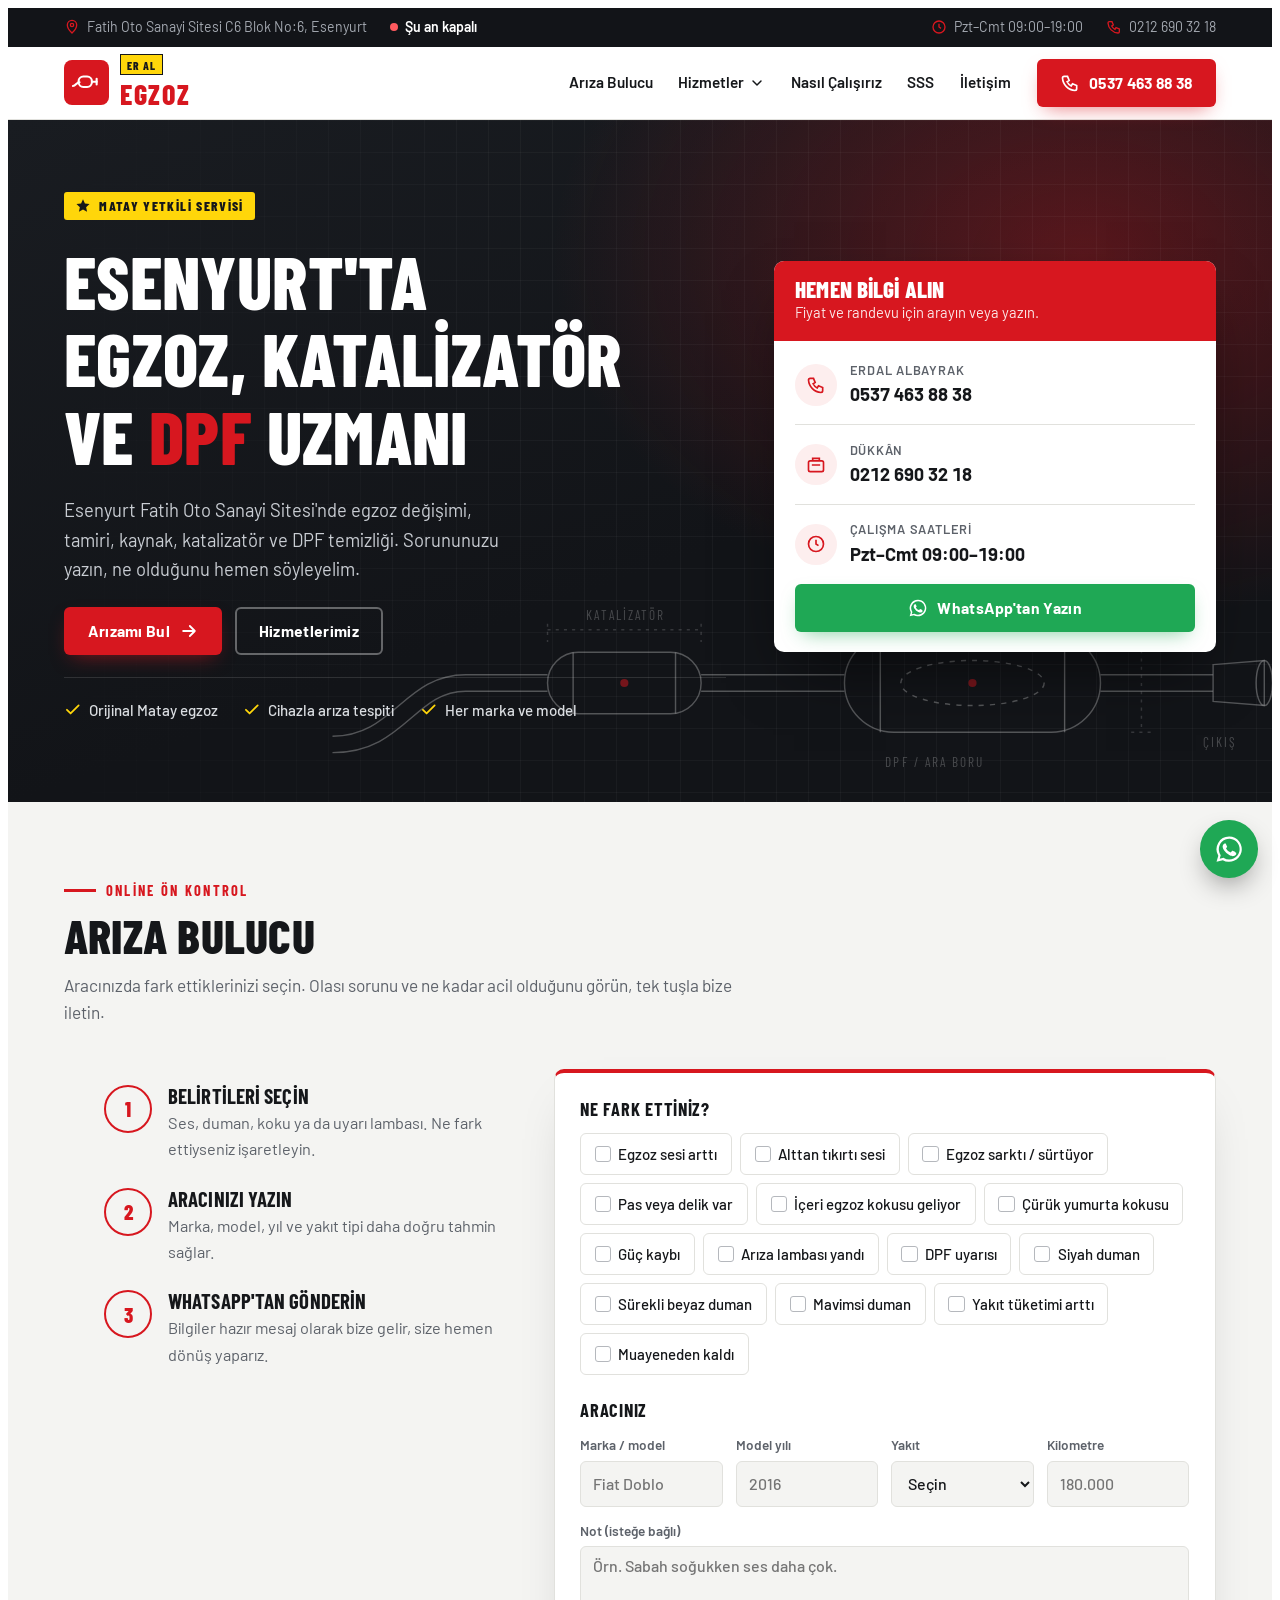
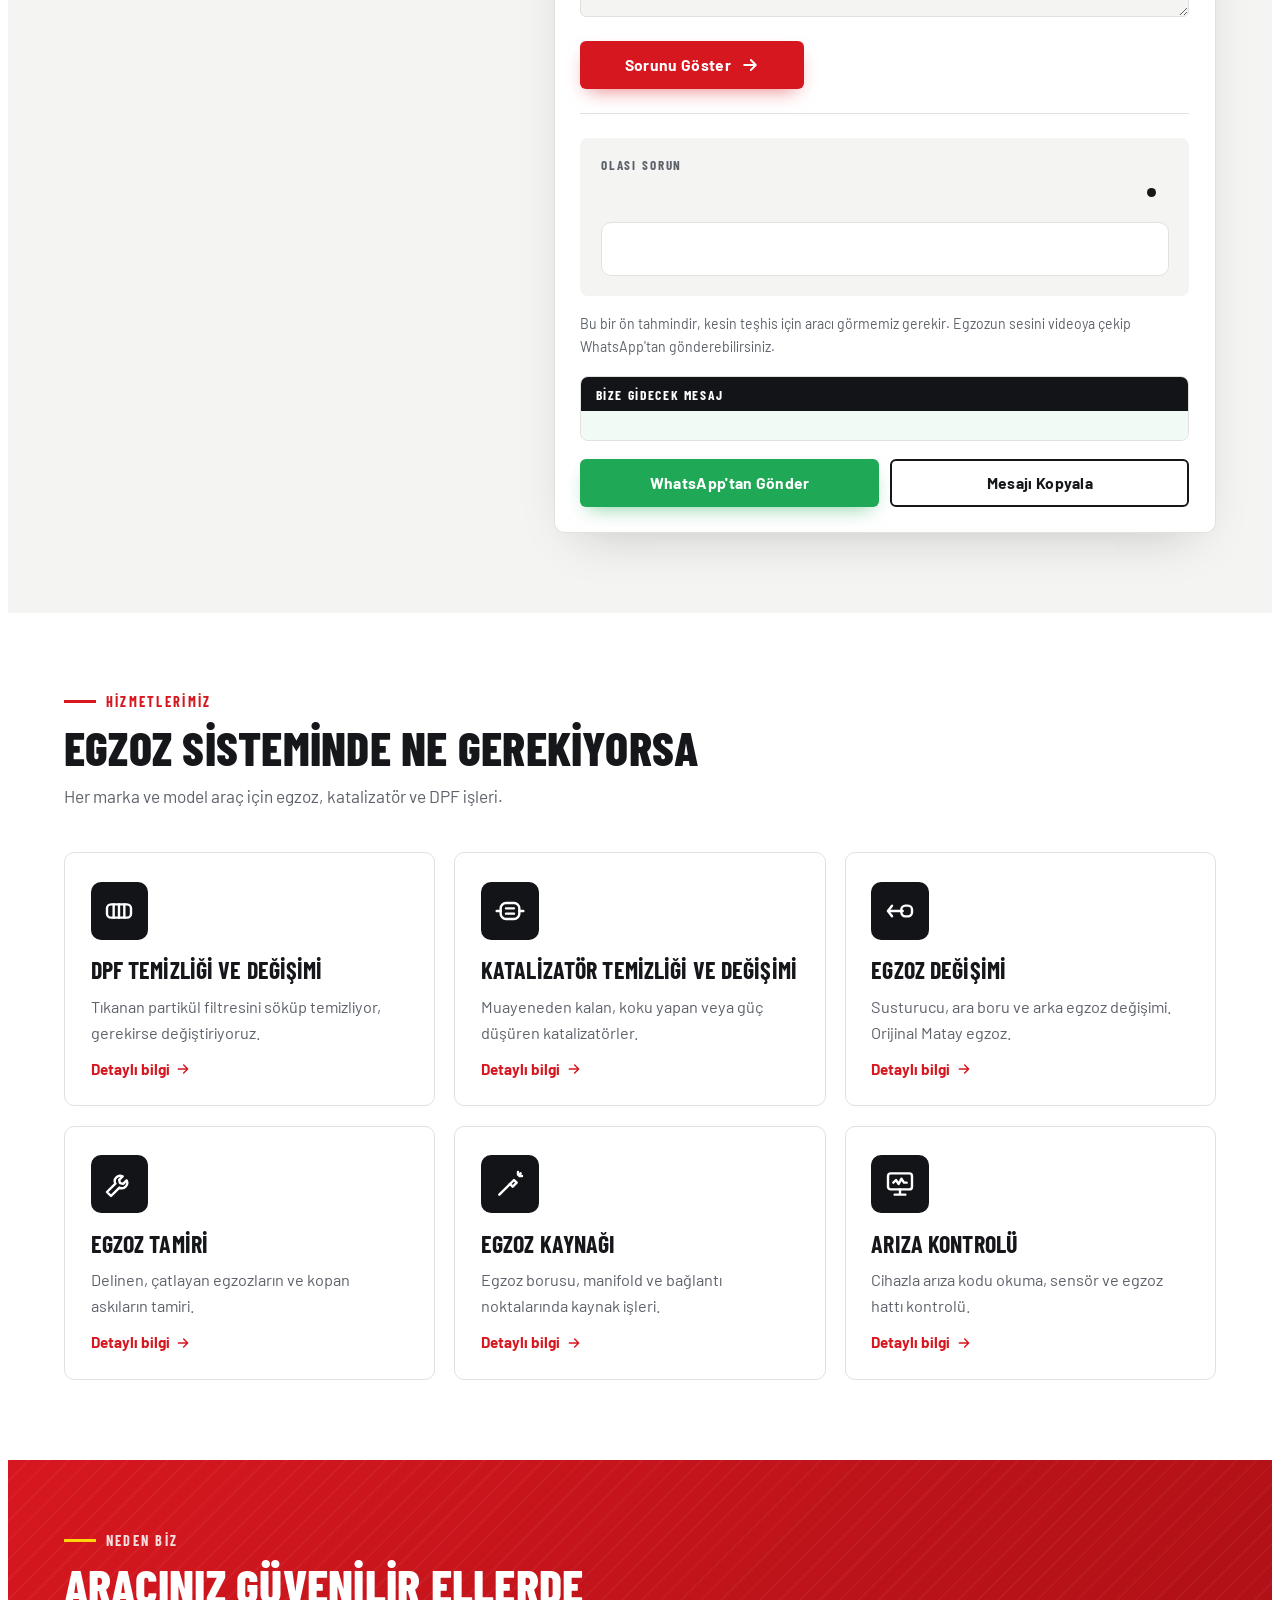
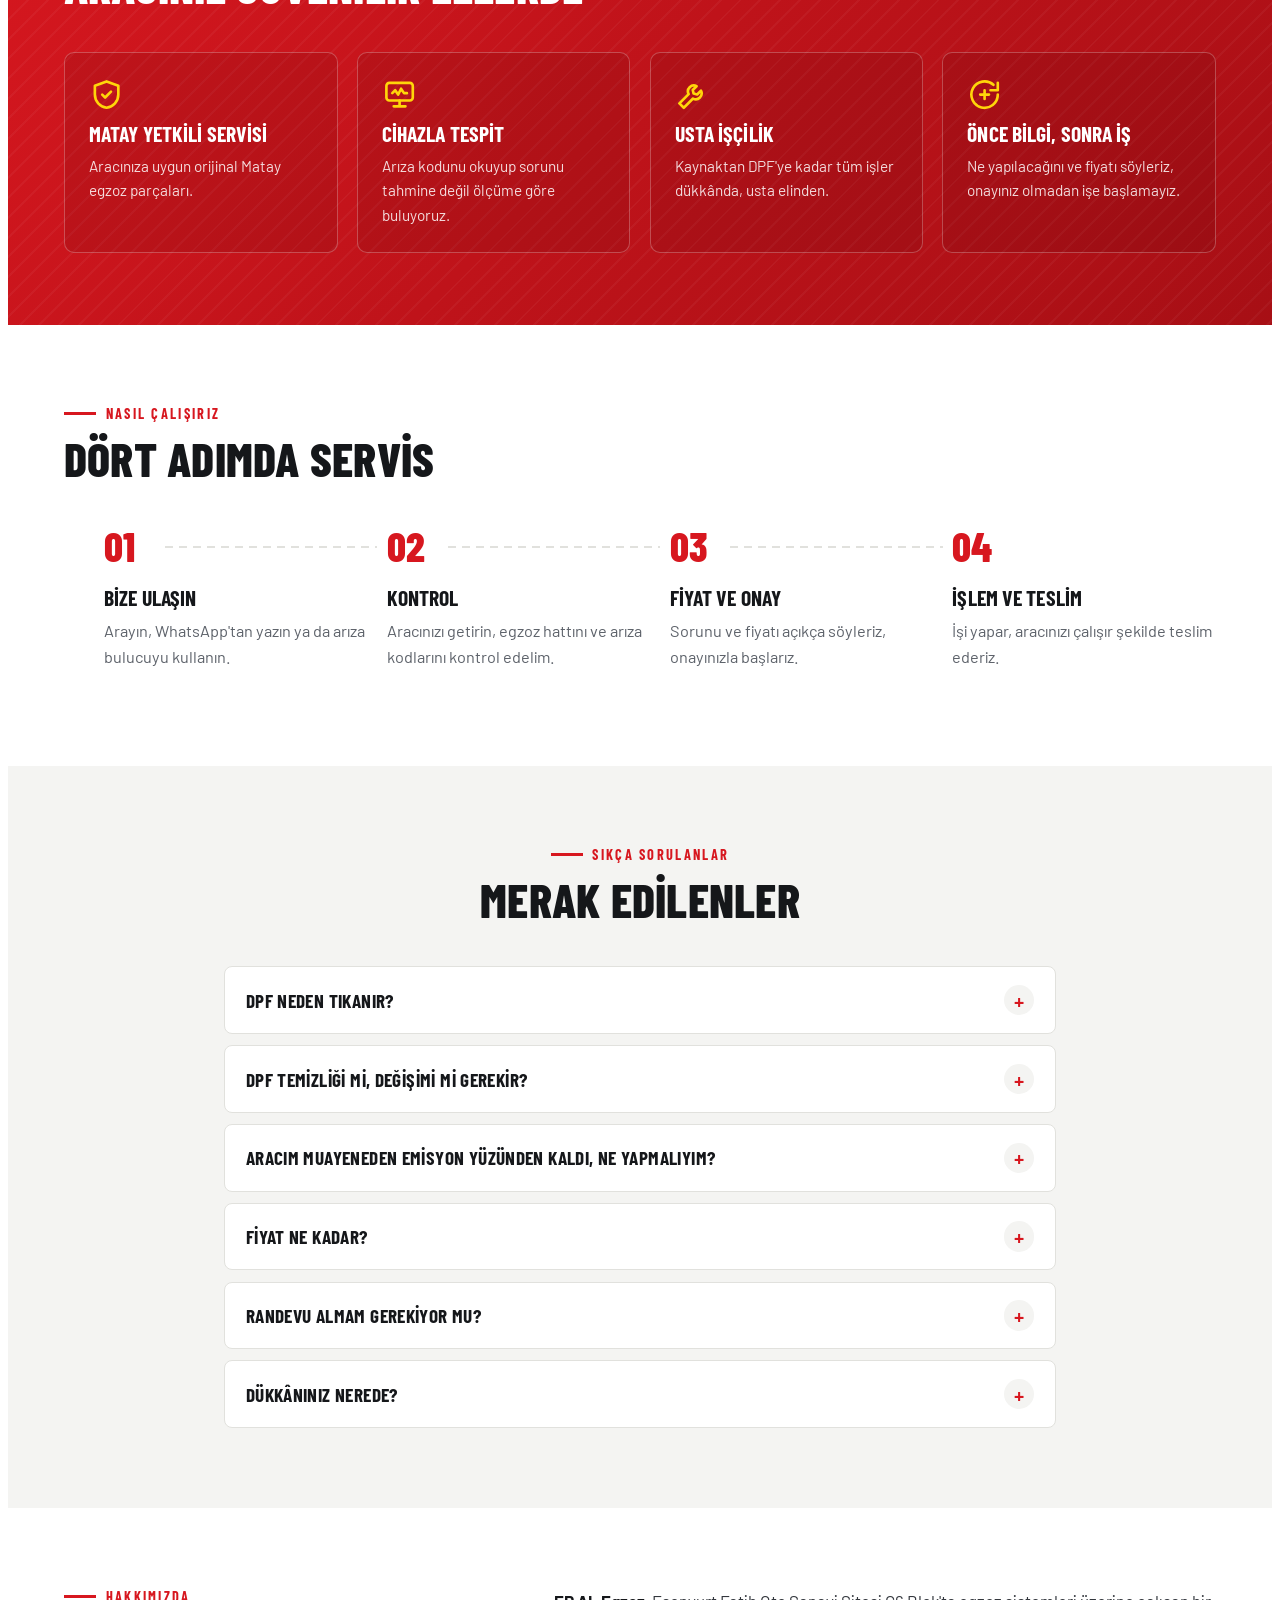
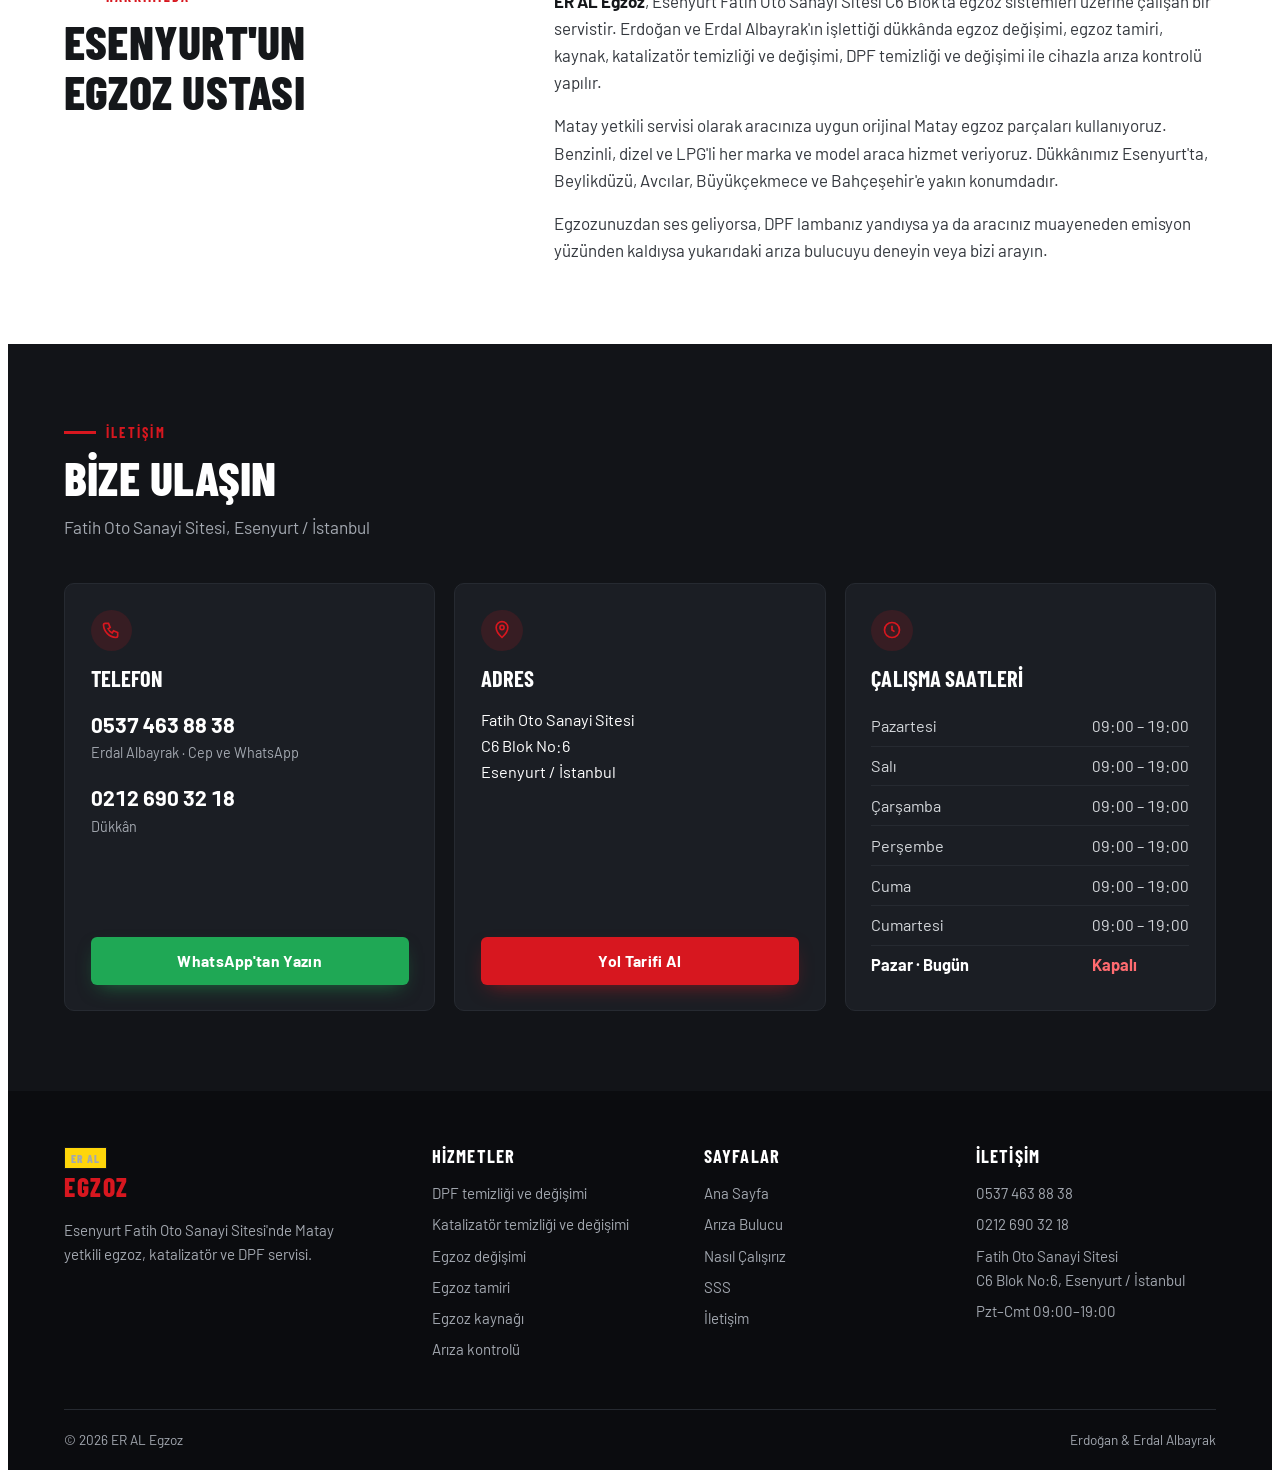
==== commit ca4ffaa2: "Rebrand to ER AL Egzoz - Replace the business name across pages, logo, share image, structured data " ====
--- a/index.html
+++ b/index.html
@@ -3,10 +3,10 @@
 <head>
 <meta charset="utf-8">
 <meta name="viewport" content="width=device-width, initial-scale=1, viewport-fit=cover">
-<title>Esenyurt Egzoz Servisi | DPF Temizliği, Katalizatör | Gümüşhaneliler Egzoz</title>
+<title>Esenyurt Egzoz Servisi | DPF Temizliği, Katalizatör | ER AL Egzoz</title>
 <meta name="description" content="Esenyurt Fatih Oto Sanayi Sitesi&#x27;nde Matay yetkili egzoz servisi. DPF temizliği, katalizatör, egzoz değişimi, egzoz tamiri ve kaynak. Online arıza bulucu ile sorununuzu öğrenin.">
 <meta name="robots" content="index, follow">
-<link rel="canonical" href="https://alikaganalbayrak.github.io/gumushaneliler-egzoz/">
+<link rel="canonical" href="https://alikaganalbayrak.github.io/eral-egzoz/">
 <meta name="theme-color" content="#D7171F">
 <meta name="geo.region" content="TR-34">
 <meta name="geo.placename" content="Esenyurt, İstanbul">
@@ -14,11 +14,11 @@
 <link rel="apple-touch-icon" href="assets/img/apple-touch-icon.png">
 <meta property="og:type" content="website">
 <meta property="og:locale" content="tr_TR">
-<meta property="og:site_name" content="Gümüşhaneliler Egzoz">
-<meta property="og:title" content="Esenyurt Egzoz Servisi | DPF Temizliği, Katalizatör | Gümüşhaneliler Egzoz">
+<meta property="og:site_name" content="ER AL Egzoz">
+<meta property="og:title" content="Esenyurt Egzoz Servisi | DPF Temizliği, Katalizatör | ER AL Egzoz">
 <meta property="og:description" content="Esenyurt Fatih Oto Sanayi Sitesi&#x27;nde Matay yetkili egzoz servisi. DPF temizliği, katalizatör, egzoz değişimi, egzoz tamiri ve kaynak. Online arıza bulucu ile sorununuzu öğrenin.">
-<meta property="og:url" content="https://alikaganalbayrak.github.io/gumushaneliler-egzoz/">
-<meta property="og:image" content="https://alikaganalbayrak.github.io/gumushaneliler-egzoz/assets/img/og-image.png">
+<meta property="og:url" content="https://alikaganalbayrak.github.io/eral-egzoz/">
+<meta property="og:image" content="https://alikaganalbayrak.github.io/eral-egzoz/assets/img/og-image.png">
 <meta property="og:image:width" content="1200">
 <meta property="og:image:height" content="630">
 <meta name="twitter:card" content="summary_large_image">
@@ -30,12 +30,12 @@
 {
   "@context": "https://schema.org",
   "@type": "AutoRepair",
-  "@id": "https://alikaganalbayrak.github.io/gumushaneliler-egzoz/#isletme",
-  "name": "Gümüşhaneliler Egzoz",
+  "@id": "https://alikaganalbayrak.github.io/eral-egzoz/#isletme",
+  "name": "ER AL Egzoz",
   "description": "Esenyurt Fatih Oto Sanayi Sitesi'nde egzoz, katalizatör ve DPF servisi. Matay yetkili servisi.",
-  "url": "https://alikaganalbayrak.github.io/gumushaneliler-egzoz/",
-  "image": "https://alikaganalbayrak.github.io/gumushaneliler-egzoz/assets/img/og-image.png",
-  "logo": "https://alikaganalbayrak.github.io/gumushaneliler-egzoz/assets/img/apple-touch-icon.png",
+  "url": "https://alikaganalbayrak.github.io/eral-egzoz/",
+  "image": "https://alikaganalbayrak.github.io/eral-egzoz/assets/img/og-image.png",
+  "logo": "https://alikaganalbayrak.github.io/eral-egzoz/assets/img/apple-touch-icon.png",
   "telephone": "+905374638838",
   "contactPoint": [
     {
@@ -106,7 +106,7 @@
       "itemOffered": {
         "@type": "Service",
         "name": "DPF temizliği ve değişimi",
-        "url": "https://alikaganalbayrak.github.io/gumushaneliler-egzoz/hizmetler/dpf-temizligi/"
+        "url": "https://alikaganalbayrak.github.io/eral-egzoz/hizmetler/dpf-temizligi/"
       }
     },
     {
@@ -114,7 +114,7 @@
       "itemOffered": {
         "@type": "Service",
         "name": "Katalizatör temizliği ve değişimi",
-        "url": "https://alikaganalbayrak.github.io/gumushaneliler-egzoz/hizmetler/katalizator/"
+        "url": "https://alikaganalbayrak.github.io/eral-egzoz/hizmetler/katalizator/"
       }
     },
     {
@@ -122,7 +122,7 @@
       "itemOffered": {
         "@type": "Service",
         "name": "Egzoz değişimi",
-        "url": "https://alikaganalbayrak.github.io/gumushaneliler-egzoz/hizmetler/egzoz-degisimi/"
+        "url": "https://alikaganalbayrak.github.io/eral-egzoz/hizmetler/egzoz-degisimi/"
       }
     },
     {
@@ -130,7 +130,7 @@
       "itemOffered": {
         "@type": "Service",
         "name": "Egzoz tamiri",
-        "url": "https://alikaganalbayrak.github.io/gumushaneliler-egzoz/hizmetler/egzoz-tamiri/"
+        "url": "https://alikaganalbayrak.github.io/eral-egzoz/hizmetler/egzoz-tamiri/"
       }
     },
     {
@@ -138,7 +138,7 @@
       "itemOffered": {
         "@type": "Service",
         "name": "Egzoz kaynağı",
-        "url": "https://alikaganalbayrak.github.io/gumushaneliler-egzoz/hizmetler/egzoz-kaynak/"
+        "url": "https://alikaganalbayrak.github.io/eral-egzoz/hizmetler/egzoz-kaynak/"
       }
     },
     {
@@ -146,7 +146,7 @@
       "itemOffered": {
         "@type": "Service",
         "name": "Arıza kontrolü",
-        "url": "https://alikaganalbayrak.github.io/gumushaneliler-egzoz/hizmetler/ariza-kontrolu/"
+        "url": "https://alikaganalbayrak.github.io/eral-egzoz/hizmetler/ariza-kontrolu/"
       }
     }
   ]
@@ -156,8 +156,8 @@
 {
   "@context": "https://schema.org",
   "@type": "WebSite",
-  "name": "Gümüşhaneliler Egzoz",
-  "url": "https://alikaganalbayrak.github.io/gumushaneliler-egzoz/",
+  "name": "ER AL Egzoz",
+  "url": "https://alikaganalbayrak.github.io/eral-egzoz/",
   "inLanguage": "tr-TR"
 }
 </script>
@@ -219,7 +219,7 @@
 </script>
 </head>
 <body>
-<!-- Bu dosya tools/build.py ile üretilir. Doğrudan düzenlemeyin; templates/ ve tools/site_data.py dosyalarını düzenleyin. -->
+<!-- Generated by tools/build.py. Do not edit directly; edit templates/ and tools/site_data.py instead. -->
 <div class="topinfo">
   <div class="in">
     <div class="left">
@@ -235,9 +235,9 @@
 
 <nav class="navbar" aria-label="Ana menü">
   <div class="in">
-    <a class="logo" href="" aria-label="Gümüşhaneliler Egzoz ana sayfa">
+    <a class="logo" href="" aria-label="ER AL Egzoz ana sayfa">
       <span class="logo-mark"><svg viewBox="0 0 32 32" fill="none" stroke="currentColor" stroke-width="2.2" stroke-linecap="round" stroke-linejoin="round" aria-hidden="true"><path d="M2 20c3 0 4-4 7-4"/><rect x="8" y="10" width="14" height="11" rx="5"/><path d="M22 15.5h5"/><path d="M27 12.5v6"/></svg></span>
-      <span class="logo-text"><span class="tag">GÜMÜŞHANELİLER</span><span class="word">EGZOZ</span></span>
+      <span class="logo-text"><span class="tag">ER AL</span><span class="word">EGZOZ</span></span>
     </a>
     <button class="menu-btn" id="menuBtn" aria-label="Menüyü aç" aria-expanded="false" aria-controls="nav"><svg viewBox="0 0 24 24" fill="none" stroke="currentColor" stroke-width="2" stroke-linecap="round" aria-hidden="true"><path d="M4 7h16M4 12h16M4 17h16"/></svg></button>
     <div class="nav" id="nav" data-closed>
@@ -256,7 +256,7 @@
 
 <main id="icerik">
 <header class="hero" id="top">
-  <!-- Teknik çizim tarzı egzoz hattı (arka plan) -->
+  <!-- Blueprint-style exhaust line (background) -->
   <svg class="blueprint" viewBox="0 0 1000 300" fill="none" stroke="#FFFFFF" stroke-width="1.4" aria-hidden="true">
     <g stroke-opacity=".55">
       <path d="M20 220 C 80 220, 90 160, 150 160 L 230 160"/>
@@ -467,7 +467,7 @@
       <h2>Esenyurt'un egzoz ustası</h2>
     </div>
     <div class="prose">
-      <p><strong>Gümüşhaneliler Egzoz</strong>, Esenyurt Fatih Oto Sanayi Sitesi C6 Blok'ta egzoz sistemleri üzerine çalışan bir servistir. Erdoğan ve Erdal Albayrak'ın işlettiği dükkânda egzoz değişimi, egzoz tamiri, kaynak, katalizatör temizliği ve değişimi, DPF temizliği ve değişimi ile cihazla arıza kontrolü yapılır.</p>
+      <p><strong>ER AL Egzoz</strong>, Esenyurt Fatih Oto Sanayi Sitesi C6 Blok'ta egzoz sistemleri üzerine çalışan bir servistir. Erdoğan ve Erdal Albayrak'ın işlettiği dükkânda egzoz değişimi, egzoz tamiri, kaynak, katalizatör temizliği ve değişimi, DPF temizliği ve değişimi ile cihazla arıza kontrolü yapılır.</p>
       <p>Matay yetkili servisi olarak aracınıza uygun orijinal Matay egzoz parçaları kullanıyoruz. Benzinli, dizel ve LPG'li her marka ve model araca hizmet veriyoruz. Dükkânımız Esenyurt'ta, Beylikdüzü, Avcılar, Büyükçekmece ve Bahçeşehir'e yakın konumdadır.</p>
       <p>Egzozunuzdan ses geliyorsa, DPF lambanız yandıysa ya da aracınız muayeneden emisyon yüzünden kaldıysa yukarıdaki arıza bulucuyu deneyin veya bizi arayın.</p>
     </div>
@@ -509,14 +509,14 @@
   <div class="in">
     <div class="foot">
       <div class="foot-about">
-        <span class="logo-text"><span class="tag">GÜMÜŞHANELİLER</span><span class="word">EGZOZ</span></span>
+        <span class="logo-text"><span class="tag">ER AL</span><span class="word">EGZOZ</span></span>
         <p>Esenyurt Fatih Oto Sanayi Sitesi'nde Matay yetkili egzoz, katalizatör ve DPF servisi.</p>
       </div>
       <div><h4>Hizmetler</h4><ul><li><a href="hizmetler/dpf-temizligi/">DPF temizliği ve değişimi</a></li><li><a href="hizmetler/katalizator/">Katalizatör temizliği ve değişimi</a></li><li><a href="hizmetler/egzoz-degisimi/">Egzoz değişimi</a></li><li><a href="hizmetler/egzoz-tamiri/">Egzoz tamiri</a></li><li><a href="hizmetler/egzoz-kaynak/">Egzoz kaynağı</a></li><li><a href="hizmetler/ariza-kontrolu/">Arıza kontrolü</a></li></ul></div>
       <div><h4>Sayfalar</h4><ul><li><a href="">Ana Sayfa</a></li><li><a href="#ariza">Arıza Bulucu</a></li><li><a href="#surec">Nasıl Çalışırız</a></li><li><a href="#sss">SSS</a></li><li><a href="#iletisim">İletişim</a></li></ul></div>
       <div><h4>İletişim</h4><ul><li><a href="tel:+905374638838">0537 463 88 38</a></li><li><a href="tel:+902126903218">0212 690 32 18</a></li><li><a href="https://www.google.com/maps/search/?api=1&amp;query=Fatih+Oto+Sanayi+Sitesi+C6+Blok+Esenyurt+%C4%B0stanbul" target="_blank" rel="noopener">Fatih Oto Sanayi Sitesi<br>C6 Blok No:6, Esenyurt / İstanbul</a></li><li>Pzt–Cmt 09:00–19:00</li></ul></div>
     </div>
-    <div class="foot-bottom"><span>© <span id="yr">2026</span> Gümüşhaneliler Egzoz</span><span>Erdoğan &amp; Erdal Albayrak</span></div>
+    <div class="foot-bottom"><span>© <span id="yr">2026</span> ER AL Egzoz</span><span>Erdoğan &amp; Erdal Albayrak</span></div>
   </div>
 </footer>
 
--- a/assets/css/style.css
+++ b/assets/css/style.css
@@ -1,6 +1,6 @@
-/* Layout: kurumsal servis sitesi. Üst bilgi şeridi + menü, koyu giriş (teknik çizim egzoz + hızlı iletişim kartı),
-   arıza bulucu, hizmet kartları, kırmızı "neden biz" bandı, çalışma adımları, SSS, iletişim, çok sütunlu alt bilgi.
-   Tek görünüm: kartvizitin kırmızı/sarı/beyaz kimliği her temada aynı. */
+/* Layout: corporate service site. Info bar + sticky nav, dark hero (blueprint exhaust + quick-contact card),
+   fault finder, service cards, red "why us" band, process steps, FAQ, contact, multi-column footer.
+   Single theme by design: the business card's red / yellow / white identity is used in every color scheme. */
 :root {
   color-scheme: light;
   --dark: #121418;
@@ -31,7 +31,7 @@
 .in { max-width: 74rem; margin: 0 auto; padding-inline: 16px; }
 svg.i { width: 1.25rem; height: 1.25rem; flex: none; }
 
-/* Butonlar */
+/* Buttons */
 .btn { display: inline-flex; align-items: center; justify-content: center; gap: .55rem; min-height: 3rem; padding: .7rem 1.35rem; border-radius: 6px; border: 2px solid transparent; font: 700 .98rem var(--body); letter-spacing: .02em; text-decoration: none; cursor: pointer; transition: background .18s, border-color .18s, transform .18s, box-shadow .18s; white-space: nowrap; }
 .btn:hover { transform: translateY(-1px); }
 .btn:focus-visible, .opt:focus-within, input:focus-visible, select:focus-visible, textarea:focus-visible, summary:focus-visible, .nav a:focus-visible { outline: 3px solid var(--yellow); outline-offset: 2px; }
@@ -43,7 +43,7 @@
 .btn.outline { border-color: var(--ink); color: var(--ink); background: var(--white); }
 .btn.white { background: var(--white); color: var(--red); }
 
-/* Üst bilgi şeridi */
+/* Top info bar */
 .topinfo { background: var(--dark); color: var(--muted-dark); font-size: .88rem; }
 .topinfo .in { display: flex; justify-content: space-between; gap: .3rem 1.5rem; flex-wrap: wrap; padding-block: .5rem; }
 .topinfo span { display: inline-flex; align-items: center; gap: .45rem; }
@@ -54,7 +54,7 @@
 .open .dot { background: #3BDB78; box-shadow: 0 0 0 3px rgba(59,219,120,.2); }
 .closed .dot { background: #FF5A5F; }
 
-/* Menü */
+/* Navigation */
 .navbar { position: sticky; top: env(safe-area-inset-top, 0px); z-index: 30; background: rgba(255,255,255,.97); backdrop-filter: saturate(1.4) blur(8px); border-bottom: 1px solid var(--line); }
 .navbar .in { display: flex; align-items: center; justify-content: space-between; gap: 1.5rem; min-height: 4.5rem; }
 .logo { display: inline-flex; align-items: center; gap: .7rem; text-decoration: none; }
@@ -70,7 +70,7 @@
 .menu-btn { display: none; width: 2.8rem; height: 2.8rem; border: 1.5px solid var(--line); border-radius: 6px; background: var(--white); cursor: pointer; place-items: center; }
 .menu-btn svg { width: 1.4rem; height: 1.4rem; }
 
-/* Giriş */
+/* Hero */
 .hero { position: relative; overflow: hidden; background: radial-gradient(70% 90% at 85% 20%, rgba(215,23,31,.35), transparent 60%), linear-gradient(160deg, #191C21 0%, var(--dark) 60%); color: var(--white); }
 .hero::before { content: ""; position: absolute; inset: 0; background-image: linear-gradient(rgba(255,255,255,.035) 1px, transparent 1px), linear-gradient(90deg, rgba(255,255,255,.035) 1px, transparent 1px); background-size: 32px 32px; mask-image: linear-gradient(90deg, transparent, #000 40%); }
 .blueprint { position: absolute; right: -4rem; bottom: -1rem; width: min(64rem, 120%); opacity: .5; pointer-events: none; }
@@ -98,7 +98,7 @@
 .qrow b { font-size: 1.15rem; font-variant-numeric: tabular-nums; }
 .quick .btn { width: 100%; }
 
-/* Bölüm başlıkları */
+/* Section headings */
 section { padding-block: 5rem; }
 .alt { background: var(--bg); }
 .sec-head { display: flex; flex-direction: column; gap: .7rem; margin-bottom: 2.6rem; max-width: 44rem; }
@@ -108,7 +108,7 @@
 .sec-head h2 { font-size: clamp(2rem, 4.5vw, 3rem); font-weight: 800; text-transform: uppercase; }
 .sec-head p { color: var(--muted); font-size: 1.08rem; }
 
-/* Arıza bulucu */
+/* Fault finder */
 .finder-wrap { display: grid; grid-template-columns: minmax(0, .8fr) minmax(0, 1.2fr); gap: 3rem; align-items: start; }
 .how { display: flex; flex-direction: column; gap: 1.6rem; }
 .how li { display: grid; grid-template-columns: 3rem 1fr; gap: 1rem; align-items: start; }
@@ -157,7 +157,7 @@
 .actions { display: flex; flex-wrap: wrap; gap: .7rem; }
 .actions .btn { flex: 1 1 12rem; }
 
-/* Hizmetler */
+/* Services */
 .svc-grid { display: grid; grid-template-columns: repeat(3, minmax(0, 1fr)); gap: 1.2rem; }
 .svc { background: var(--white); border: 1px solid var(--line); border-radius: 10px; padding: 1.8rem 1.6rem 1.5rem; display: flex; flex-direction: column; gap: .7rem; position: relative; overflow: hidden; transition: transform .2s, box-shadow .2s, border-color .2s; min-width: 0; }
 .svc::after { content: ""; position: absolute; left: 0; right: 0; bottom: 0; height: 3px; background: var(--red); transform: scaleX(0); transform-origin: left; transition: transform .25s; }
@@ -172,7 +172,7 @@
 .svc a svg { width: 1rem; height: 1rem; transition: transform .2s; }
 .svc a:hover svg { transform: translateX(3px); }
 
-/* Neden biz */
+/* Why us */
 .why { background: linear-gradient(135deg, var(--red) 0%, var(--red-dark) 100%); color: var(--white); position: relative; overflow: hidden; padding-block: 4.5rem; }
 .why::before { content: ""; position: absolute; inset: 0; background: repeating-linear-gradient(135deg, rgba(255,255,255,.04) 0 2px, transparent 2px 14px); }
 .why .in { position: relative; }
@@ -184,7 +184,7 @@
 .why-item h3 { font-size: 1.35rem; font-weight: 700; text-transform: uppercase; }
 .why-item p { color: rgba(255,255,255,.85); font-size: .96rem; }
 
-/* Süreç */
+/* Process */
 .steps { display: grid; grid-template-columns: repeat(4, minmax(0, 1fr)); gap: 1.2rem; counter-reset: s; position: relative; }
 .step { position: relative; display: flex; flex-direction: column; gap: .6rem; padding-top: 3.8rem; min-width: 0; }
 .step::before { counter-increment: s; content: "0" counter(s); position: absolute; top: 0; left: 0; font: 800 2.6rem var(--head); color: var(--red); line-height: 1; }
@@ -193,7 +193,7 @@
 .step h3 { font-size: 1.35rem; font-weight: 700; text-transform: uppercase; }
 .step p { color: var(--muted); }
 
-/* SSS */
+/* FAQ */
 .faq { max-width: 52rem; margin: 0 auto; display: flex; flex-direction: column; gap: .7rem; }
 .faq details { background: var(--white); border: 1px solid var(--line); border-radius: 8px; transition: border-color .2s; }
 .faq details[open] { border-color: var(--red); }
@@ -203,7 +203,7 @@
 .faq details[open] summary::after { transform: rotate(45deg); background: var(--red-tint); }
 .faq details p { padding: 0 1.3rem 1.2rem; color: var(--muted); max-width: 65ch; }
 
-/* İletişim */
+/* Contact */
 .contact { background: var(--dark); color: var(--white); }
 .contact .sec-head p { color: var(--muted-dark); }
 .contact-grid { display: grid; grid-template-columns: repeat(3, minmax(0, 1fr)); gap: 1.2rem; }
@@ -219,7 +219,7 @@
 .hours .today { color: var(--white); font-weight: 700; }
 .hours .off { color: #FF6B70; }
 
-/* Alt bilgi */
+/* Footer */
 footer { background: #0B0C0F; color: var(--muted-dark); font-size: .94rem; }
 .foot { display: grid; grid-template-columns: 1.4fr 1fr 1fr 1fr; gap: 2rem; padding-block: 3.5rem 2.5rem; }
 .foot h4 { color: var(--white); font-size: 1.15rem; text-transform: uppercase; letter-spacing: .06em; margin-bottom: .9rem; }
@@ -230,7 +230,7 @@
 .foot-about p { margin-top: 1rem; max-width: 32ch; }
 .foot-bottom { border-top: 1px solid var(--dark-3); padding-block: 1.2rem; font-size: .85rem; display: flex; flex-wrap: wrap; justify-content: space-between; gap: .5rem; }
 
-/* WhatsApp yüzen buton ve mobil alt çubuk */
+/* Floating WhatsApp button and mobile bottom dock */
 .float-wa { position: fixed; right: 1.4rem; bottom: calc(1.4rem + env(safe-area-inset-bottom, 0px)); z-index: 40; width: 3.6rem; height: 3.6rem; border-radius: 50%; background: var(--green); color: var(--white); display: grid; place-items: center; box-shadow: 0 12px 28px -8px rgba(0,0,0,.45); transition: transform .2s; }
 .float-wa:hover { transform: scale(1.06); }
 .float-wa svg { width: 1.9rem; height: 1.9rem; }
@@ -268,7 +268,7 @@
   .blueprint { width: 170%; right: -40%; opacity: .3; }
 }
 
-/* ---------- Menü: hizmetler açılır listesi ---------- */
+/* ---------- Navigation: services dropdown ---------- */
 .dd { position: relative; }
 .dd-toggle { display: inline-flex; align-items: center; gap: .3rem; }
 .dd-toggle svg { width: 1rem; height: 1rem; }
@@ -279,19 +279,19 @@
 .dd-menu a::after { display: none; }
 .dd-menu a:hover { background: var(--bg); color: var(--red); }
 
-/* ---------- Hizmet kartları ---------- */
+/* ---------- Service cards ---------- */
 .svc h3 a { color: inherit; text-decoration: none; font-size: inherit; font-weight: inherit; display: inline; }
 .svc h3 a::after { content: ""; position: absolute; inset: 0; }
 .svc .more { position: relative; z-index: 1; }
 .diag .svc a { color: var(--red); font-weight: 700; }
 
-/* ---------- Hakkımızda ---------- */
+/* ---------- About ---------- */
 .about-grid { display: grid; grid-template-columns: minmax(0, .8fr) minmax(0, 1.2fr); gap: 3rem; align-items: start; }
 .prose { display: flex; flex-direction: column; gap: 1rem; color: #33373D; font-size: 1.06rem; max-width: 68ch; min-width: 0; }
 .prose strong { color: var(--ink); }
 .prose h2 { font-size: clamp(1.6rem, 3.4vw, 2.1rem); font-weight: 800; text-transform: uppercase; color: var(--ink); margin-top: 1.4rem; }
 
-/* ---------- Hizmet sayfası ---------- */
+/* ---------- Service page ---------- */
 .page-hero { position: relative; overflow: hidden; color: var(--white); background: radial-gradient(60% 120% at 90% 0%, rgba(215,23,31,.35), transparent 60%), linear-gradient(160deg, #191C21 0%, var(--dark) 60%); }
 .page-hero::before { content: ""; position: absolute; inset: 0; background-image: linear-gradient(rgba(255,255,255,.035) 1px, transparent 1px), linear-gradient(90deg, rgba(255,255,255,.035) 1px, transparent 1px); background-size: 32px 32px; mask-image: linear-gradient(90deg, transparent, #000 50%); }
 .page-hero .in { position: relative; padding-block: 2rem 3.5rem; display: flex; flex-direction: column; gap: 2rem; }
